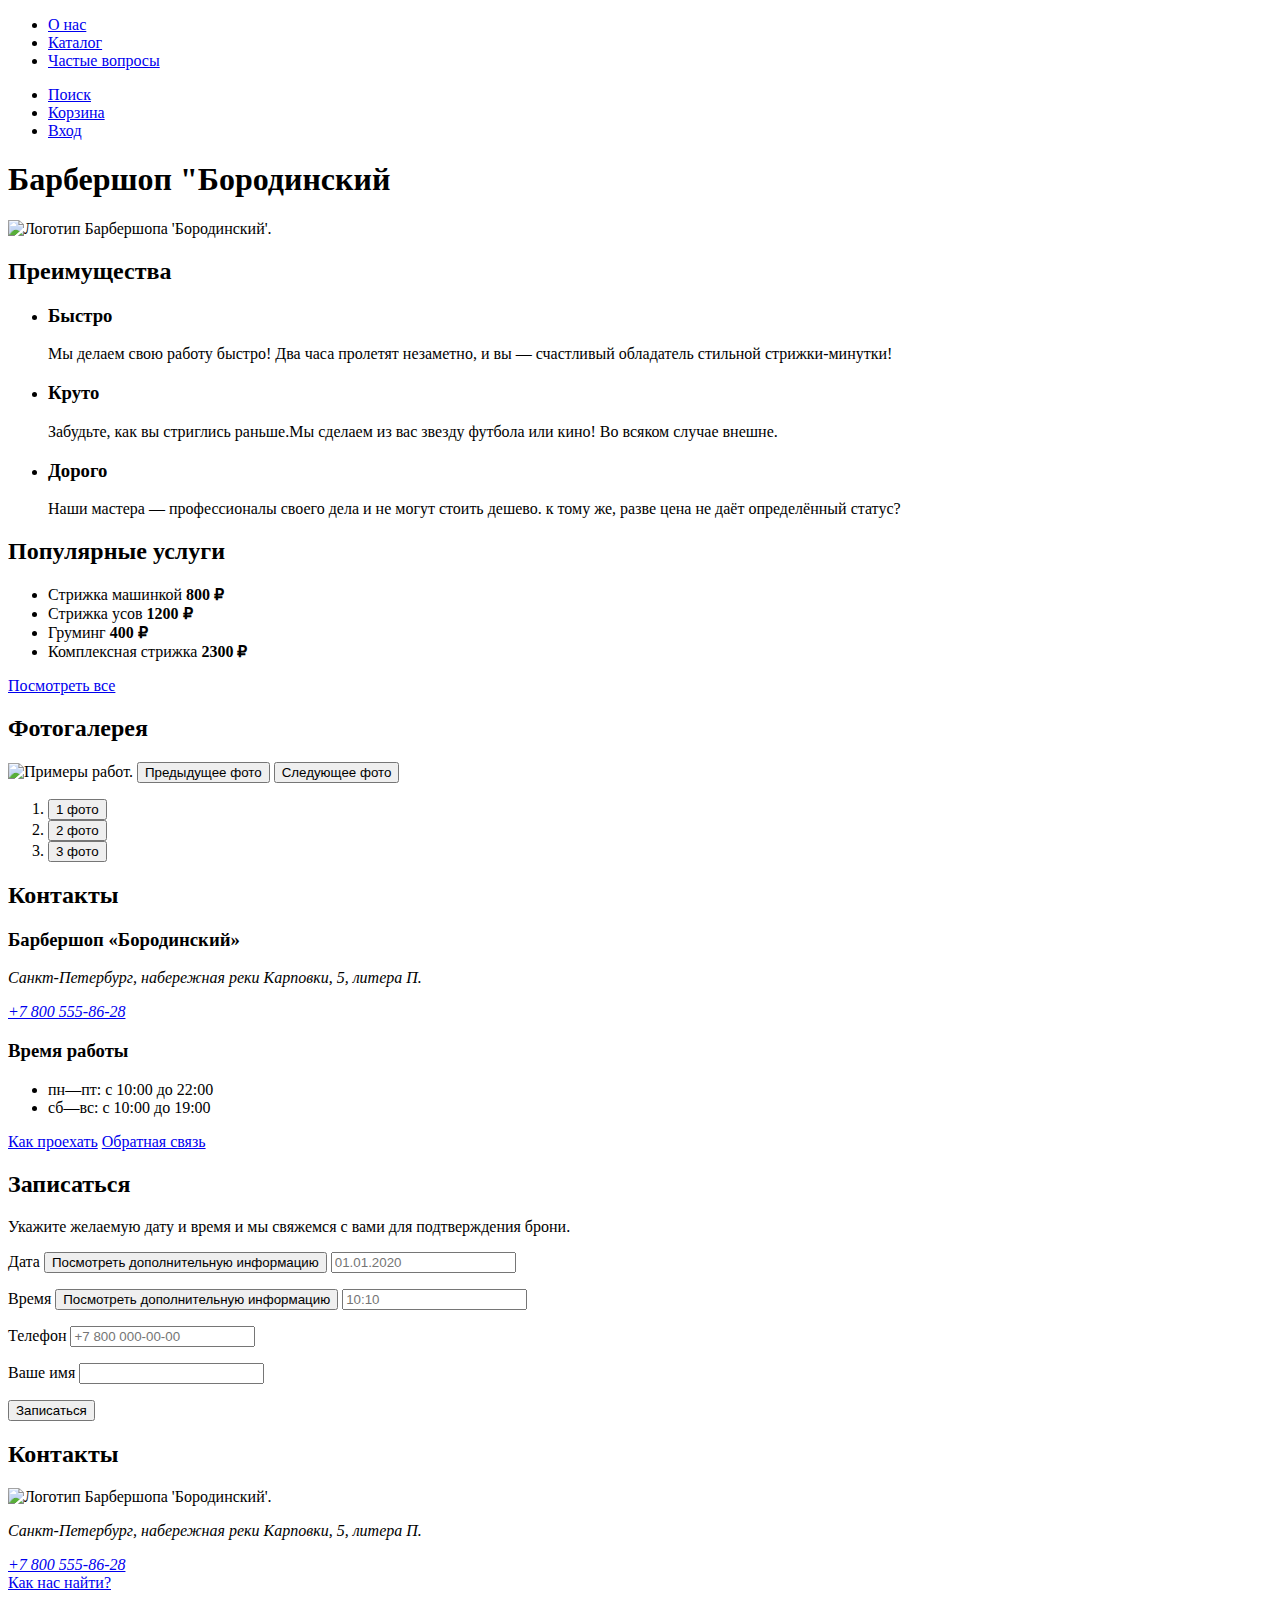
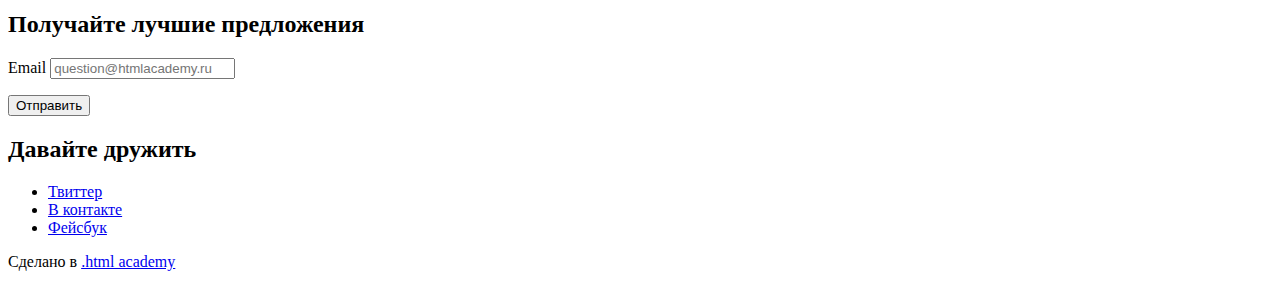
==== index.html @ 0a964098 "Делает разметку главной страницы" ====
<!DOCTYPE html>
<html lang="ru">

<head>
  <meta charset="utf-8">
  <title>Барбершоп "Бородинский</title>
</head>

<body>
  <header class="page-header">
    <nav class="navigation">
      <ul class="navigation__list">
        <li class="navigatioin__item">
          <a class="navigation__link" href="about.html">О нас</a>
        </li>
        <li class="navigatioin__item">
          <a class="navigation__link" href="catalog.html">Каталог</a>
        </li>
        <li class="navigatioin__item">
          <a class="navigation__link" href="faq.html">Частые вопросы</a>
        </li>
      </ul>
      <ul class="navigation__list navigation__list--user">
        <li class="navigatioin__item">
          <a class="navigation__link" href="№">
            <span class="visually-hidden">Поиск</span>
          </a>
        </li>
        <li class="navigatioin__item">
          <a class="navigation__link" href="#">
            <span class="visually-hidden">Корзина</span>
          </a>
        </li>
        <li class="navigatioin__item">
          <a class="navigation__link" href="#">Вход</a>
        </li>
      </ul>
    </nav>
  </header>
  <main class="main-index">
    <h1 class="visually-hidden">Барбершоп "Бородинский</h1>
    <img class="logo" src="" alt="Логотип Барбершопа 'Бородинский'.">
    <section class="advantages">
      <h2 class="visually-hidden">Преимущества</h2>
      <ul class="advantages__list">
        <li class="advantages__item">
          <h3 class="advantages__title">Быстро</h3>
          <p class="advantages__description">
            Мы делаем свою работу быстро! Два часа пролетят незаметно, и вы — счастливый обладатель стильной
            стрижки-минутки!
          </p>
        </li>
        <li class="advantages__item">
          <h3 class="advantages__title">Круто</h3>
          <p class="advantages__description">
            Забудьте, как вы стриглись раньше.Мы сделаем из вас звезду футбола или кино! Во всяком случае внешне.
          </p>
        </li>
        <li class="advantages__item">
          <h3 class="advantages__title">Дорого</h3>
          <p class="advantages__description">
            Наши мастера — профессионалы своего дела и не могут стоить дешево. к тому же, разве цена не даёт
            определённый статус?
          </p>
        </li>
      </ul>
    </section>
    <section class="services">
      <h2 class="services__title">Популярные услуги</h2>
      <ul class="services__list">
        <li class="services__item">
          <span class="services__name">Стрижка машинкой</span>
          <b class="services__price">800 &#8381;</b>
        </li>
        <li class="services__item">
          <span class="services__name">Стрижка усов</span>
          <b class="services__price">1200 &#8381;</b>
        </li>
        <li class="services__item">
          <span class="services__name">Груминг</span>
          <b class="services__price">400 &#8381;</b>
        </li>
        <li class="services__item">
          <span class="services__name">Комплексная стрижка</span>
          <b class="services__price">2300 &#8381;</b>
        </li>
      </ul>
      <a class="button button--all" href="#">Посмотреть все</a>
    </section>
    <section class="gallery">
      <h2 class="gallery__title">Фотогалерея</h2>
      <img class="slider__image" src="" alt="Примеры работ.">
      <button class="slider__button slider__button-prev" type="button">
        <span class="visually-hidden">Предыдущее фото</span>
      </button>
      <button class="slider__button slider__button-next" type="button">
        <span class="visually-hidden">Следующее фото</span>
      </button>
      <ol class="slider__pagination">
        <li class="slider__pagination-item">
          <button class="slider__pagination-button slider__pagination-button--current" type="button">
            <span class="visually-hidden">1 фото</span>
          </button>
        </li>
        <li class="slider__pagination-item">
          <button class="slider__pagination-button" type="button">
            <span class="visually-hidden">2 фото</span>
          </button>
        </li>
        <li class="slider__pagination-item">
          <button class="slider__pagination-button" type="button">
            <span class="visually-hidden">3 фото</span>
          </button>
        </li>
      </ol>
    </section>
    <section class="contacts">
      <h2 class="contacts__title">Контакты</h2>
      <h3 class="contacts__subtitle">Барбершоп «Бородинский»</h3>
      <address class="contacts__address">
        <p class="contacts__address-text">Санкт-Петербург, набережная реки Карповки, 5, литера П.</p>
        <a class="contacts__phone" href="tel:88005558628">+7 800 555-86-28</a>
      </address>
      <h3 class="contacts__subtitle">Время работы</h3>
      <ul class="contacts__shedule">
        <li class="contacts__shedule-item">пн—пт: с 10:00 до 22:00</li>
        <li class="contacts__shedule-item">сб—вс: с 10:00 до 19:00</li>
      </ul>
      <a class="button"
        href="https://www.google.com/maps/place/%D0%BD%D0%B0%D0%B1.+P%D0%B5%D0%BA%D0%B8+%D0%9A%D0%B0%D1%80%D0%BF%D0%BE%D0%B2%D0%BA%D0%B8,+5+%D0%BA%D0%BE%D1%80%D0%BF%D1%83%D1%81+%D0%9F,+%D0%A1%D0%B0%D0%BD%D0%BA%D1%82-%D0%9F%D0%B5%D1%82%D0%B5%D1%80%D0%B1%D1%83%D1%80%D0%B3,+197022/@59.9683447,30.3151923,17z/data=!3m1!4b1!4m5!3m4!1s0x4696315bc4e8ce61:0x74d4f0cbfe1fd995!8m2!3d59.968342!4d30.317381">Как
        проехать</a>
      <a class="button button--feedback" href="#">Обратная связь</a>
    </section>
    <section class="appointment">
      <h2 class="appointment__title">Записаться</h2>
      <p class="appointment__text">
        Укажите желаемую дату и время и мы свяжемся с вами для подтверждения брони.
      </p>
      <form class="appointment__form" action="https://echo.htmlacademy.ru" method="post">
        <p class="appointment__form-field">
          <span class="appointment__form-label">
            <label class="appointment__form-label-text" for="appointment-date">Дата</label>
            <button class="appointment__form-label-icon info" type="button">
              <span class="visually-hidden">Посмотреть дополнительную информацию</span>
            </button>
          </span>
          <input class="field" id="appointment-date" name="appointment-date" type="text" placeholder="01.01.2020">
        </p>
        <p class="appointment__form-field">
          <span class="appointment__form-label">
            <label class="appointment__form-label-text" for="appointment-time">Время</label>
            <button class="appointment__form-label-icon info" type="button">
              <span class="visually-hidden">Посмотреть дополнительную информацию</span>
            </button>
          </span>
          <input class="field" id="appointment-time" name="appointment-time" type="text" placeholder="10:10">
        </p>
        <p class="appointment__form-field">
          <span class="appointment__form-label">
            <label class="appointment__form-label-text" for="appointment-phone">Телефон</label>
          </span>
          <input class="field" id="appointment-phone" name="appointment-phone" type="tel"
            placeholder="+7 800 000-00-00">
        </p>
        <p class="appointment__form-field">
          <span class="appointment__form-label">
            <label class="appointment__form-label-text" for="appointment-name">Ваше имя</label>
          </span>
          <input class="field" id="appointment-name" name="appointment-name" type="text">
        </p>
        <button class="button" type="submit">Записаться</button>
      </form>
    </section>
  </main>
  <footer class="page-footer">
    <section class="footer-contacts">
      <h2 class="visually-hidden">Контакты</h2>
      <img class="footer-contacts__logo" src="" alt="Логотип Барбершопа 'Бородинский'.">
      <address class="contacts__address">
        <p class="contacts__address-text">Санкт-Петербург, набережная реки Карповки, 5, литера П.</p>
        <a class="contacts__phone" href="tel:88005558628">+7 800 555-86-28</a>
      </address>
      <a class="footer-contacts__link"
        href="https://www.google.com/maps/place/%D0%BD%D0%B0%D0%B1.+P%D0%B5%D0%BA%D0%B8+%D0%9A%D0%B0%D1%80%D0%BF%D0%BE%D0%B2%D0%BA%D0%B8,+5+%D0%BA%D0%BE%D1%80%D0%BF%D1%83%D1%81+%D0%9F,+%D0%A1%D0%B0%D0%BD%D0%BA%D1%82-%D0%9F%D0%B5%D1%82%D0%B5%D1%80%D0%B1%D1%83%D1%80%D0%B3,+197022/@59.9683447,30.3151923,17z/data=!3m1!4b1!4m5!3m4!1s0x4696315bc4e8ce61:0x74d4f0cbfe1fd995!8m2!3d59.968342!4d30.317381">Как
        нас найти?</a>
    </section>
    <section class="newsletter-form">
      <h2 class="newsletter-form__title">Получайте лучшие предложения</h2>
      <form class="newsletter-form__block" action="https://echo.htmlacademy.ru" method="post">
        <p class="newsletter-form__email">
          <label class="visually-hidden" for="newsletter-email">Email</label>
          <input class="field" id="newsletter-email" name="newsletter-email" type="email"
            placeholder="question@htmlacademy.ru" required>
        </p>
        <button class="button newsletter-form__button">
          <span class="visually-hidden">Отправить</span>
        </button>
      </form>
    </section>
    <section class="footer-social">
      <h2 class="footer-social__title">Давайте дружить</h2>
      <ul class="footer-social__list">
        <li class="footer-social__item">
          <a class="button" href="https://twitter.com/htmlacademy_ru">
            <span class="visually-hidden">Твиттер</span>
          </a>
        </li>
        <li class="footer-social__item">
          <a class="button" href="https://vk.com/htmlacademy">
            <span class="visually-hidden">В контакте</span>
          </a>
        </li>
        <li class="footer-social__item">
          <a class="button" href="https://www.facebook.com/htmlacademy">
            <span class="visually-hidden">Фейсбук</span>
          </a>
        </li>
      </ul>
      <p class="about-text">Сделано в <a class="html-academy-link" href="https://htmlacademy.ru/">.html academy</a></p>
    </section>
  </footer>
</body>

</html>
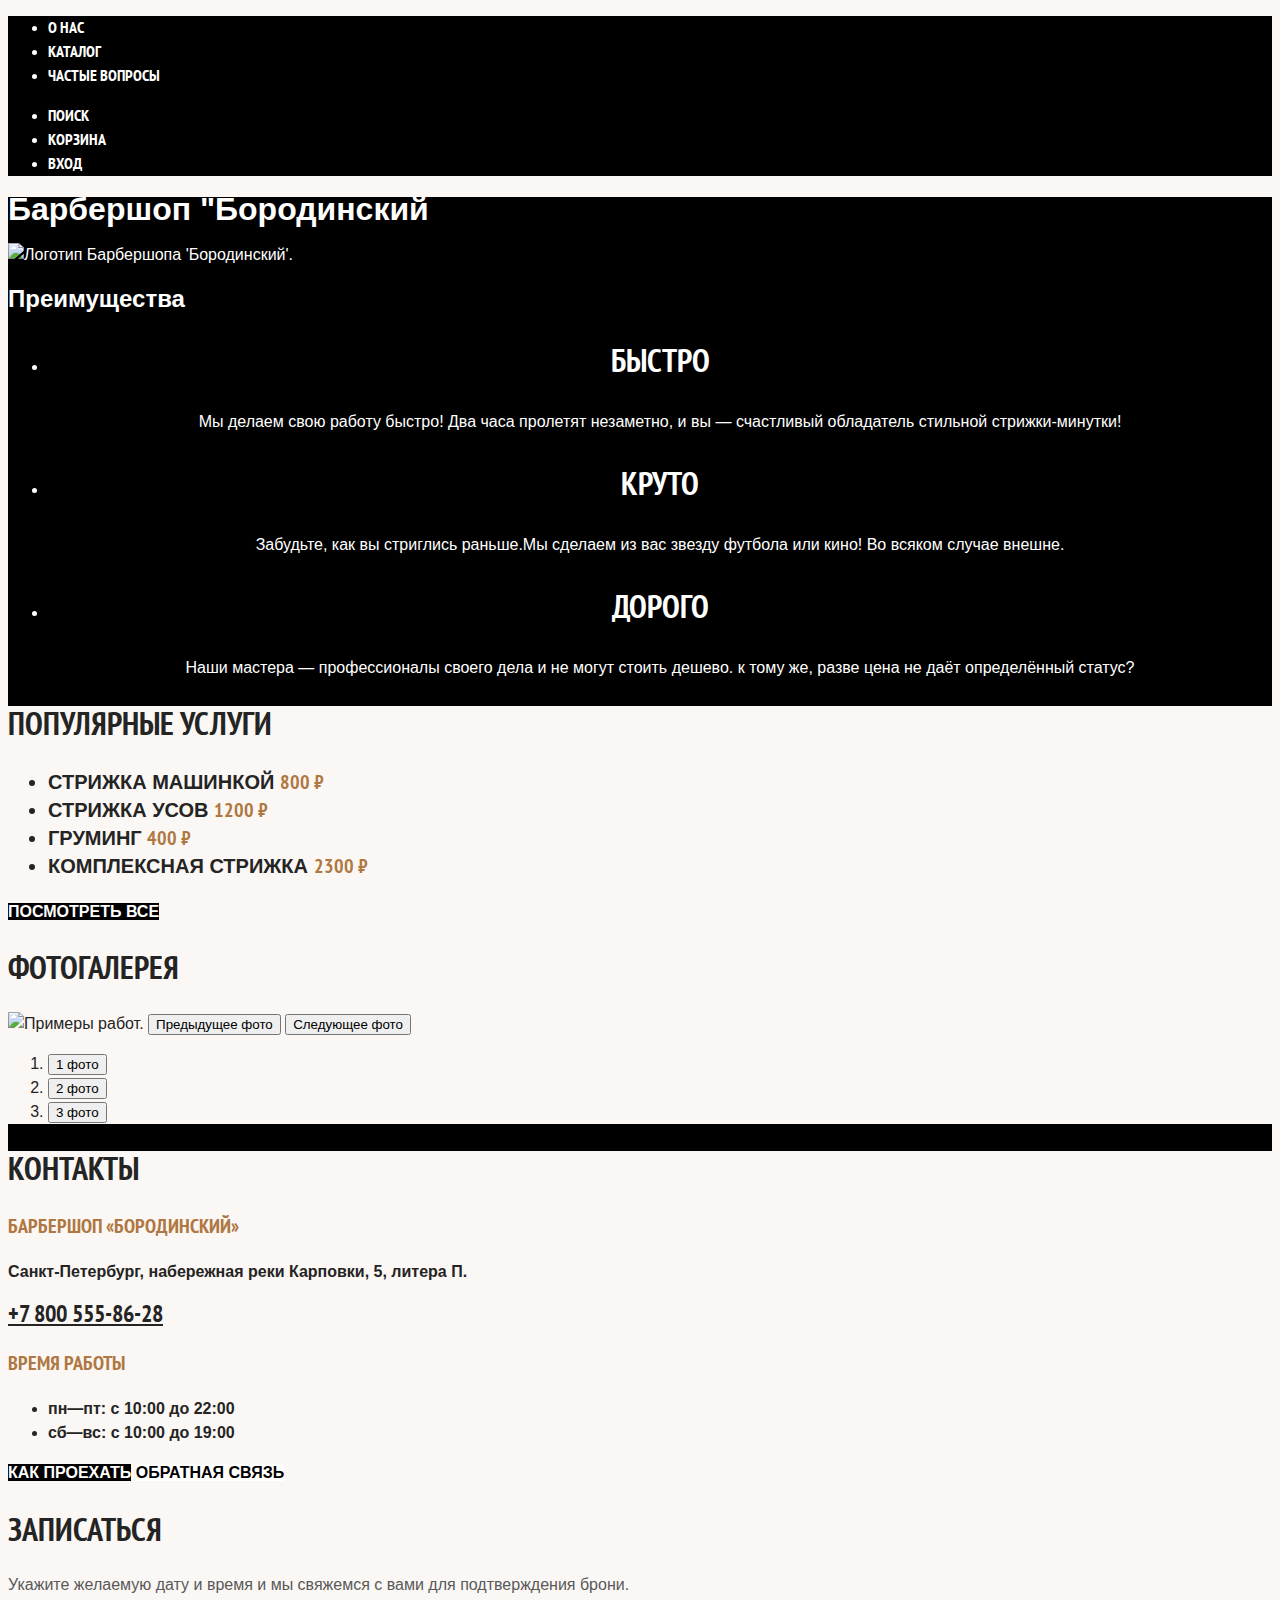
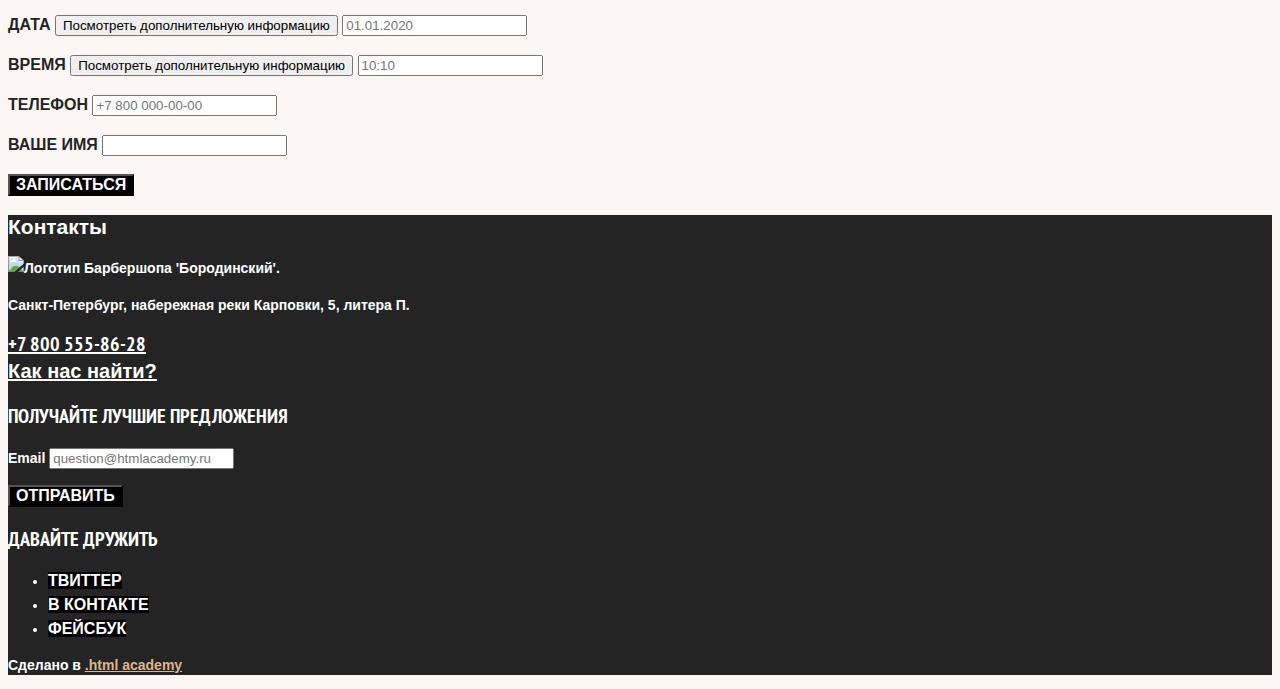
==== commit 208378c4: "Базовая стилизация страниц" ====
--- a/index.html
+++ b/index.html
@@ -2,8 +2,14 @@
 <html lang="ru">
 
 <head>
-  <meta charset="utf-8">
+  <meta charset="UTF-8">
+  <meta http-equiv="X-UA-Compatible" content="IE=edge">
+  <meta name="viewport" content="width=device-width, initial-scale=1.0">
   <title>Барбершоп "Бородинский</title>
+  <link rel="preconnect" href="https://fonts.googleapis.com">
+  <link rel="preconnect" href="https://fonts.gstatic.com" crossorigin>
+  <link href="https://fonts.googleapis.com/css2?family=PT+Sans+Narrow:wght@700&display=swap" rel="stylesheet">
+  <link rel="stylesheet" href="style/style.css">
 </head>
 
 <body>
@@ -38,8 +44,11 @@
     </nav>
   </header>
   <main class="main-index">
+    <!-- Главный заголовок -->
     <h1 class="visually-hidden">Барбершоп "Бородинский</h1>
-    <img class="logo" src="" alt="Логотип Барбершопа 'Бородинский'.">
+    <!-- Лого -->
+    <img class="logo" src="images/logo-full.svg" width="367" height="152" alt="Логотип Барбершопа 'Бородинский'.">
+    <!-- Преимущества -->
     <section class="advantages">
       <h2 class="visually-hidden">Преимущества</h2>
       <ul class="advantages__list">
@@ -65,120 +74,125 @@
         </li>
       </ul>
     </section>
-    <section class="services">
-      <h2 class="services__title">Популярные услуги</h2>
-      <ul class="services__list">
-        <li class="services__item">
-          <span class="services__name">Стрижка машинкой</span>
-          <b class="services__price">800 &#8381;</b>
-        </li>
-        <li class="services__item">
-          <span class="services__name">Стрижка усов</span>
-          <b class="services__price">1200 &#8381;</b>
-        </li>
-        <li class="services__item">
-          <span class="services__name">Груминг</span>
-          <b class="services__price">400 &#8381;</b>
-        </li>
-        <li class="services__item">
-          <span class="services__name">Комплексная стрижка</span>
-          <b class="services__price">2300 &#8381;</b>
-        </li>
-      </ul>
-      <a class="button button--all" href="#">Посмотреть все</a>
-    </section>
-    <section class="gallery">
-      <h2 class="gallery__title">Фотогалерея</h2>
-      <img class="slider__image" src="" alt="Примеры работ.">
-      <button class="slider__button slider__button-prev" type="button">
-        <span class="visually-hidden">Предыдущее фото</span>
-      </button>
-      <button class="slider__button slider__button-next" type="button">
-        <span class="visually-hidden">Следующее фото</span>
-      </button>
-      <ol class="slider__pagination">
-        <li class="slider__pagination-item">
-          <button class="slider__pagination-button slider__pagination-button--current" type="button">
-            <span class="visually-hidden">1 фото</span>
-          </button>
-        </li>
-        <li class="slider__pagination-item">
-          <button class="slider__pagination-button" type="button">
-            <span class="visually-hidden">2 фото</span>
-          </button>
-        </li>
-        <li class="slider__pagination-item">
-          <button class="slider__pagination-button" type="button">
-            <span class="visually-hidden">3 фото</span>
-          </button>
-        </li>
-      </ol>
-    </section>
-    <section class="contacts">
-      <h2 class="contacts__title">Контакты</h2>
-      <h3 class="contacts__subtitle">Барбершоп «Бородинский»</h3>
-      <address class="contacts__address">
-        <p class="contacts__address-text">Санкт-Петербург, набережная реки Карповки, 5, литера П.</p>
-        <a class="contacts__phone" href="tel:88005558628">+7 800 555-86-28</a>
-      </address>
-      <h3 class="contacts__subtitle">Время работы</h3>
-      <ul class="contacts__shedule">
-        <li class="contacts__shedule-item">пн—пт: с 10:00 до 22:00</li>
-        <li class="contacts__shedule-item">сб—вс: с 10:00 до 19:00</li>
-      </ul>
-      <a class="button"
-        href="https://www.google.com/maps/place/%D0%BD%D0%B0%D0%B1.+P%D0%B5%D0%BA%D0%B8+%D0%9A%D0%B0%D1%80%D0%BF%D0%BE%D0%B2%D0%BA%D0%B8,+5+%D0%BA%D0%BE%D1%80%D0%BF%D1%83%D1%81+%D0%9F,+%D0%A1%D0%B0%D0%BD%D0%BA%D1%82-%D0%9F%D0%B5%D1%82%D0%B5%D1%80%D0%B1%D1%83%D1%80%D0%B3,+197022/@59.9683447,30.3151923,17z/data=!3m1!4b1!4m5!3m4!1s0x4696315bc4e8ce61:0x74d4f0cbfe1fd995!8m2!3d59.968342!4d30.317381">Как
-        проехать</a>
-      <a class="button button--feedback" href="#">Обратная связь</a>
-    </section>
-    <section class="appointment">
-      <h2 class="appointment__title">Записаться</h2>
-      <p class="appointment__text">
-        Укажите желаемую дату и время и мы свяжемся с вами для подтверждения брони.
-      </p>
-      <form class="appointment__form" action="https://echo.htmlacademy.ru" method="post">
-        <p class="appointment__form-field">
-          <span class="appointment__form-label">
-            <label class="appointment__form-label-text" for="appointment-date">Дата</label>
-            <button class="appointment__form-label-icon info" type="button">
-              <span class="visually-hidden">Посмотреть дополнительную информацию</span>
+    <div class="index-columns">
+      <section class="services">
+        <h2 class="services__title">Популярные услуги</h2>
+        <ul class="services__list">
+          <li class="services__item">
+            <span class="services__name">Стрижка машинкой</span>
+            <b class="services__price">800 ₽</b>
+          </li>
+          <li class="services__item">
+            <span class="services__name">Стрижка усов</span>
+            <b class="services__price">1200 ₽</b>
+          </li>
+          <li class="services__item">
+            <span class="services__name">Груминг</span>
+            <b class="services__price">400 ₽</b>
+          </li>
+          <li class="services__item">
+            <span class="services__name">Комплексная стрижка</span>
+            <b class="services__price">2300 ₽</b>
+          </li>
+        </ul>
+        <a class="button button--all" href="#">Посмотреть все</a>
+      </section>
+      <section class="gallery">
+        <h2 class="gallery__title">Фотогалерея</h2>
+        <img class="slider__image" src="images/gallery-1.jpg" width="390" height="250" alt="Примеры работ.">
+        <button class="slider__button slider__button-prev" type="button">
+          <span class="visually-hidden">Предыдущее фото</span>
+        </button>
+        <button class="slider__button slider__button-next" type="button">
+          <span class="visually-hidden">Следующее фото</span>
+        </button>
+        <ol class="slider__pagination">
+          <li class="slider__pagination-item">
+            <button class="slider__pagination-button slider__pagination-button--current" type="button">
+              <span class="visually-hidden">1 фото</span>
             </button>
-          </span>
-          <input class="field" id="appointment-date" name="appointment-date" type="text" placeholder="01.01.2020">
+          </li>
+          <li class="slider__pagination-item">
+            <button class="slider__pagination-button" type="button">
+              <span class="visually-hidden">2 фото</span>
+            </button>
+          </li>
+          <li class="slider__pagination-item">
+            <button class="slider__pagination-button" type="button">
+              <span class="visually-hidden">3 фото</span>
+            </button>
+          </li>
+        </ol>
+      </section>
+    </div>
+    <div class="index-columns">
+      <section class="contacts">
+        <h2 class="contacts__title">Контакты</h2>
+        <h3 class="contacts__subtitle">Барбершоп «Бородинский»</h3>
+        <address class="contacts__address">
+          <p class="contacts__address-text">Санкт-Петербург, набережная реки Карповки, 5, литера П.</p>
+          <a class="contacts__phone" href="tel:88005558628">+7 800 555-86-28</a>
+        </address>
+        <h3 class="contacts__subtitle">Время работы</h3>
+        <ul class="contacts__shedule">
+          <li class="contacts__shedule-item">пн—пт: с 10:00 до 22:00</li>
+          <li class="contacts__shedule-item">сб—вс: с 10:00 до 19:00</li>
+        </ul>
+        <a class="button"
+          href="https://www.google.com/maps/place/%D0%BD%D0%B0%D0%B1.+P%D0%B5%D0%BA%D0%B8+%D0%9A%D0%B0%D1%80%D0%BF%D0%BE%D0%B2%D0%BA%D0%B8,+5+%D0%BA%D0%BE%D1%80%D0%BF%D1%83%D1%81+%D0%9F,+%D0%A1%D0%B0%D0%BD%D0%BA%D1%82-%D0%9F%D0%B5%D1%82%D0%B5%D1%80%D0%B1%D1%83%D1%80%D0%B3,+197022/@59.9683447,30.3151923,17z/data=!3m1!4b1!4m5!3m4!1s0x4696315bc4e8ce61:0x74d4f0cbfe1fd995!8m2!3d59.968342!4d30.317381">Как
+          проехать</a>
+        <a class="button button--feedback" href="#">Обратная связь</a>
+      </section>
+      <section class="appointment">
+        <h2 class="appointment__title">Записаться</h2>
+        <p class="appointment__text">
+          Укажите желаемую дату и время и мы свяжемся с вами для подтверждения брони.
         </p>
-        <p class="appointment__form-field">
-          <span class="appointment__form-label">
-            <label class="appointment__form-label-text" for="appointment-time">Время</label>
-            <button class="appointment__form-label-icon info" type="button">
-              <span class="visually-hidden">Посмотреть дополнительную информацию</span>
-            </button>
-          </span>
-          <input class="field" id="appointment-time" name="appointment-time" type="text" placeholder="10:10">
-        </p>
-        <p class="appointment__form-field">
-          <span class="appointment__form-label">
-            <label class="appointment__form-label-text" for="appointment-phone">Телефон</label>
-          </span>
-          <input class="field" id="appointment-phone" name="appointment-phone" type="tel"
-            placeholder="+7 800 000-00-00">
-        </p>
-        <p class="appointment__form-field">
-          <span class="appointment__form-label">
-            <label class="appointment__form-label-text" for="appointment-name">Ваше имя</label>
-          </span>
-          <input class="field" id="appointment-name" name="appointment-name" type="text">
-        </p>
-        <button class="button" type="submit">Записаться</button>
-      </form>
-    </section>
+        <form class="appointment__form" action="https://echo.htmlacademy.ru" method="post">
+          <p class="appointment__form-field">
+            <span class="appointment__form-label">
+              <label class="appointment__form-label-text" for="appointment-date">Дата</label>
+              <button class="appointment__form-label-icon info" type="button">
+                <span class="visually-hidden">Посмотреть дополнительную информацию</span>
+              </button>
+            </span>
+            <input class="field" id="appointment-date" name="appointment-date" type="text" placeholder="01.01.2020">
+          </p>
+          <p class="appointment__form-field">
+            <span class="appointment__form-label">
+              <label class="appointment__form-label-text" for="appointment-time">Время</label>
+              <button class="appointment__form-label-icon info" type="button">
+                <span class="visually-hidden">Посмотреть дополнительную информацию</span>
+              </button>
+            </span>
+            <input class="field" id="appointment-time" name="appointment-time" type="text" placeholder="10:10">
+          </p>
+          <p class="appointment__form-field">
+            <span class="appointment__form-label">
+              <label class="appointment__form-label-text" for="appointment-phone">Телефон</label>
+            </span>
+            <input class="field" id="appointment-phone" name="appointment-phone" type="tel"
+              placeholder="+7 800 000-00-00">
+          </p>
+          <p class="appointment__form-field">
+            <span class="appointment__form-label">
+              <label class="appointment__form-label-text" for="appointment-name">Ваше имя</label>
+            </span>
+            <input class="field" id="appointment-name" name="appointment-name" type="text">
+          </p>
+          <button class="button" type="submit">Записаться</button>
+        </form>
+      </section>
+    </div>
   </main>
   <footer class="page-footer">
     <section class="footer-contacts">
       <h2 class="visually-hidden">Контакты</h2>
-      <img class="footer-contacts__logo" src="" alt="Логотип Барбершопа 'Бородинский'.">
+      <img class="footer-contacts__logo" src="images/logo-short-footer.svg" width="187" height="24"
+        alt="Логотип Барбершопа 'Бородинский'.">
       <address class="contacts__address">
-        <p class="contacts__address-text">Санкт-Петербург, набережная реки Карповки, 5, литера П.</p>
-        <a class="contacts__phone" href="tel:88005558628">+7 800 555-86-28</a>
+        <p class="footer-contacts__address-text">Санкт-Петербург, набережная реки Карповки, 5, литера П.</p>
+        <a class="footer-contacts__phone" href="tel:88005558628">+7 800 555-86-28</a>
       </address>
       <a class="footer-contacts__link"
         href="https://www.google.com/maps/place/%D0%BD%D0%B0%D0%B1.+P%D0%B5%D0%BA%D0%B8+%D0%9A%D0%B0%D1%80%D0%BF%D0%BE%D0%B2%D0%BA%D0%B8,+5+%D0%BA%D0%BE%D1%80%D0%BF%D1%83%D1%81+%D0%9F,+%D0%A1%D0%B0%D0%BD%D0%BA%D1%82-%D0%9F%D0%B5%D1%82%D0%B5%D1%80%D0%B1%D1%83%D1%80%D0%B3,+197022/@59.9683447,30.3151923,17z/data=!3m1!4b1!4m5!3m4!1s0x4696315bc4e8ce61:0x74d4f0cbfe1fd995!8m2!3d59.968342!4d30.317381">Как
--- a/style/style.css
+++ b/style/style.css
@@ -0,0 +1,312 @@
+/* PT Sans */
+
+@font-face {
+  font-family: "PT Sans";
+  font-style: normal;
+  font-weight: 400;
+  src: url("../fonts/ptsans-400.woff2") format("woff2"),
+    url("../fonts/ptsans-400.woff") format("woff");
+  font-display: swap;
+}
+
+@font-face {
+  font-family: "PT Sans";
+  font-style: normal;
+  font-weight: 700;
+  src: url("../fonts/ptsans-700.woff2") format("woff2"),
+    url("../fonts/ptsans-700.woff") format("woff");
+  font-display: swap;
+}
+
+body {
+  font-family: "PT Sans", sans-serif;
+  font-size: 16px;
+  line-height: 24px;
+  color: #242424;
+  background-color: #fbf7f4;
+  background-image: url("../images/noisy-texture.png");
+}
+
+.button {
+  font-family: inherit;
+  font-size: 16px;
+  line-height: 16px;
+  font-weight: 700;
+  text-align: center;
+  color: #ffffff;
+  background-color: #000000;
+  text-decoration: none;
+  text-transform: uppercase;
+}
+
+.button--feedback {
+  color: #000000;
+  background-color: #ffffff;
+}
+
+.button--light {
+  color: #242424;
+  background-color: #ffffff;
+}
+
+/* Шапка */
+.page-header {
+  color: #ffffff;
+  background-color: #000000;
+}
+
+/* Навигация */
+.navigation__link {
+  font-family: "PT Sans Narrow", sans-serif;
+  font-weight: 700;
+  line-height: 22px;
+  color: inherit;
+  text-align: center;
+  text-transform: uppercase;
+  text-decoration: none;
+}
+
+.main-index {
+  color: #ffffff;
+  background-color: #000000;
+  background-image: url("../images/index-bg.jpg");
+  background-size: 100% auto;
+  background-repeat: no-repeat;
+}
+
+/* Преимущества */
+.advantages__list {
+  text-align: center;
+}
+
+.advantages__title {
+  font-family: "PT Sans Narrow", sans-serif;
+  font-size: 32px;
+  line-height: 35px;
+  text-transform: uppercase;
+}
+
+/* Index-columns */
+.index-columns {
+  color: #242424;
+  background-color: #fbf7f4;
+  background-image: url("../images/noisy-texture.png");
+}
+
+/* Популярные услуги */
+.services {
+  text-transform: uppercase;
+}
+
+.services__title {
+  font-family: "PT Sans Narrow", sans-serif;
+  font-size: 32px;
+  line-height: 35px;
+}
+
+.services__list {
+  font-size: 20px;
+  line-height: 28px;
+  font-weight: 700;
+}
+
+.services__price {
+  font-family: "PT Sans Narrow", sans-serif;
+  color: #af7842;
+}
+
+/* Галлерея */
+.gallery__title {
+  font-family: "PT Sans Narrow", sans-serif;
+  font-size: 32px;
+  line-height: 35px;
+  text-transform: uppercase;
+}
+
+/* Контакты */
+.contacts {
+  font-weight: 700;
+}
+
+.contacts__title {
+  font-family: "PT Sans Narrow", sans-serif;
+  font-size: 32px;
+  line-height: 35px;
+  text-transform: uppercase;
+}
+
+.contacts__subtitle {
+  font-family: "PT Sans Narrow", sans-serif;
+  font-size: 20px;
+  line-height: 28px;
+  color: #af7842;
+  text-transform: uppercase;
+}
+
+.contacts__address {
+  font-style: normal;
+}
+
+.contacts__address-text {
+  font-family: "PT Sans", sans-serif;
+}
+
+.contacts__phone {
+  font-family: "PT Sans Narrow", sans-serif;
+  font-size: 24px;
+  line-height: 28px;
+  color: #242424;
+}
+
+/* Форма записи */
+.appointment__title {
+  font-family: "PT Sans Narrow", sans-serif;
+  font-size: 32px;
+  line-height: 35px;
+  text-transform: uppercase;
+}
+
+.appointment__text {
+  color: #595959;
+}
+
+.appointment__form-label-text {
+  line-height: 22px;
+  font-weight: 700;
+  text-transform: uppercase;
+}
+
+/* Футер */
+.page-footer {
+  font-size: 14px;
+  font-weight: 700;
+  color: #ffffff;
+  background-color: #242424;
+  background-image: url("../images/noisy-texture.png");
+}
+
+.footer-contacts__address-text {
+  line-height: 22px;
+}
+
+.footer-contacts__phone {
+  font-family: "PT Sans Narrow", sans-serif;
+  font-size: 20px;
+  line-height: 28px;
+  color: inherit;
+}
+
+.footer-contacts__link {
+  font-size: 20px;
+  line-height: 26px;
+  color: inherit;
+}
+
+.newsletter-form__title {
+  font-family: "PT Sans Narrow", sans-serif;
+  font-size: 20px;
+  line-height: 28px;
+  text-transform: uppercase;
+}
+
+.footer-social__title {
+  font-family: "PT Sans Narrow", sans-serif;
+  font-size: 20px;
+  line-height: 28px;
+  text-transform: uppercase;
+}
+
+.about-text {
+  line-height: 20px;
+}
+
+.html-academy-link {
+  color: #dbb590;
+}
+
+/* Внутренние страницы */
+.inner-header__title {
+  font-family: "PT Sans Narrow", sans-serif;
+  font-size: 32px;
+  line-height: 35px;
+  text-transform: uppercase;
+}
+
+/* Каталог */
+/* Хлебные крошки */
+.breadcrumbs__link {
+  line-height: 22px;
+  color: inherit;
+}
+
+.breadcrumbs__link--current {
+  color: #595959;
+}
+
+/* Каталог-фильтр */
+.catalog-filter__title {
+  font-family: "PT Sans Narrow", sans-serif;
+  font-weight: 700;
+  font-size: 20px;
+  line-height: 28px;
+  color: #000000;
+  text-transform: uppercase;
+}
+
+.control__label {
+  font-weight: 700;
+  line-height: 22px;
+}
+
+/* Sorting */
+.sorting-container {
+  color: #242424;
+  background-color: #ffffff;
+}
+
+/* Карточки товара */
+.product-list__item {
+  background-color: #ffffff;
+}
+
+.product-list__link {
+  text-decoration: none;
+}
+
+.product-list__title {
+  font-weight: 700;
+  color: #000000;
+}
+
+.product-list__price {
+  font-family: "PT Sans Narrow", sans-serif;
+  font-weight: 700;
+  font-size: 24px;
+  line-height: 29px;
+  text-transform: uppercase;
+  color: #814b18;
+}
+
+/* Пагинация */
+.pagination {
+  background-color: #ffffff;
+}
+
+.pagination__link {
+  font-weight: 700;
+  line-height: 16px;
+  text-align: center;
+  color: #ffffff;
+  background-color: #000000;
+  text-decoration: none;
+}
+
+.pagination__link--current {
+  color: #242424;
+  background-color: #ffffff;
+}
+
+.pagination__link--disabled {
+  color: #ffffff;
+  background-color: #595959;
+}
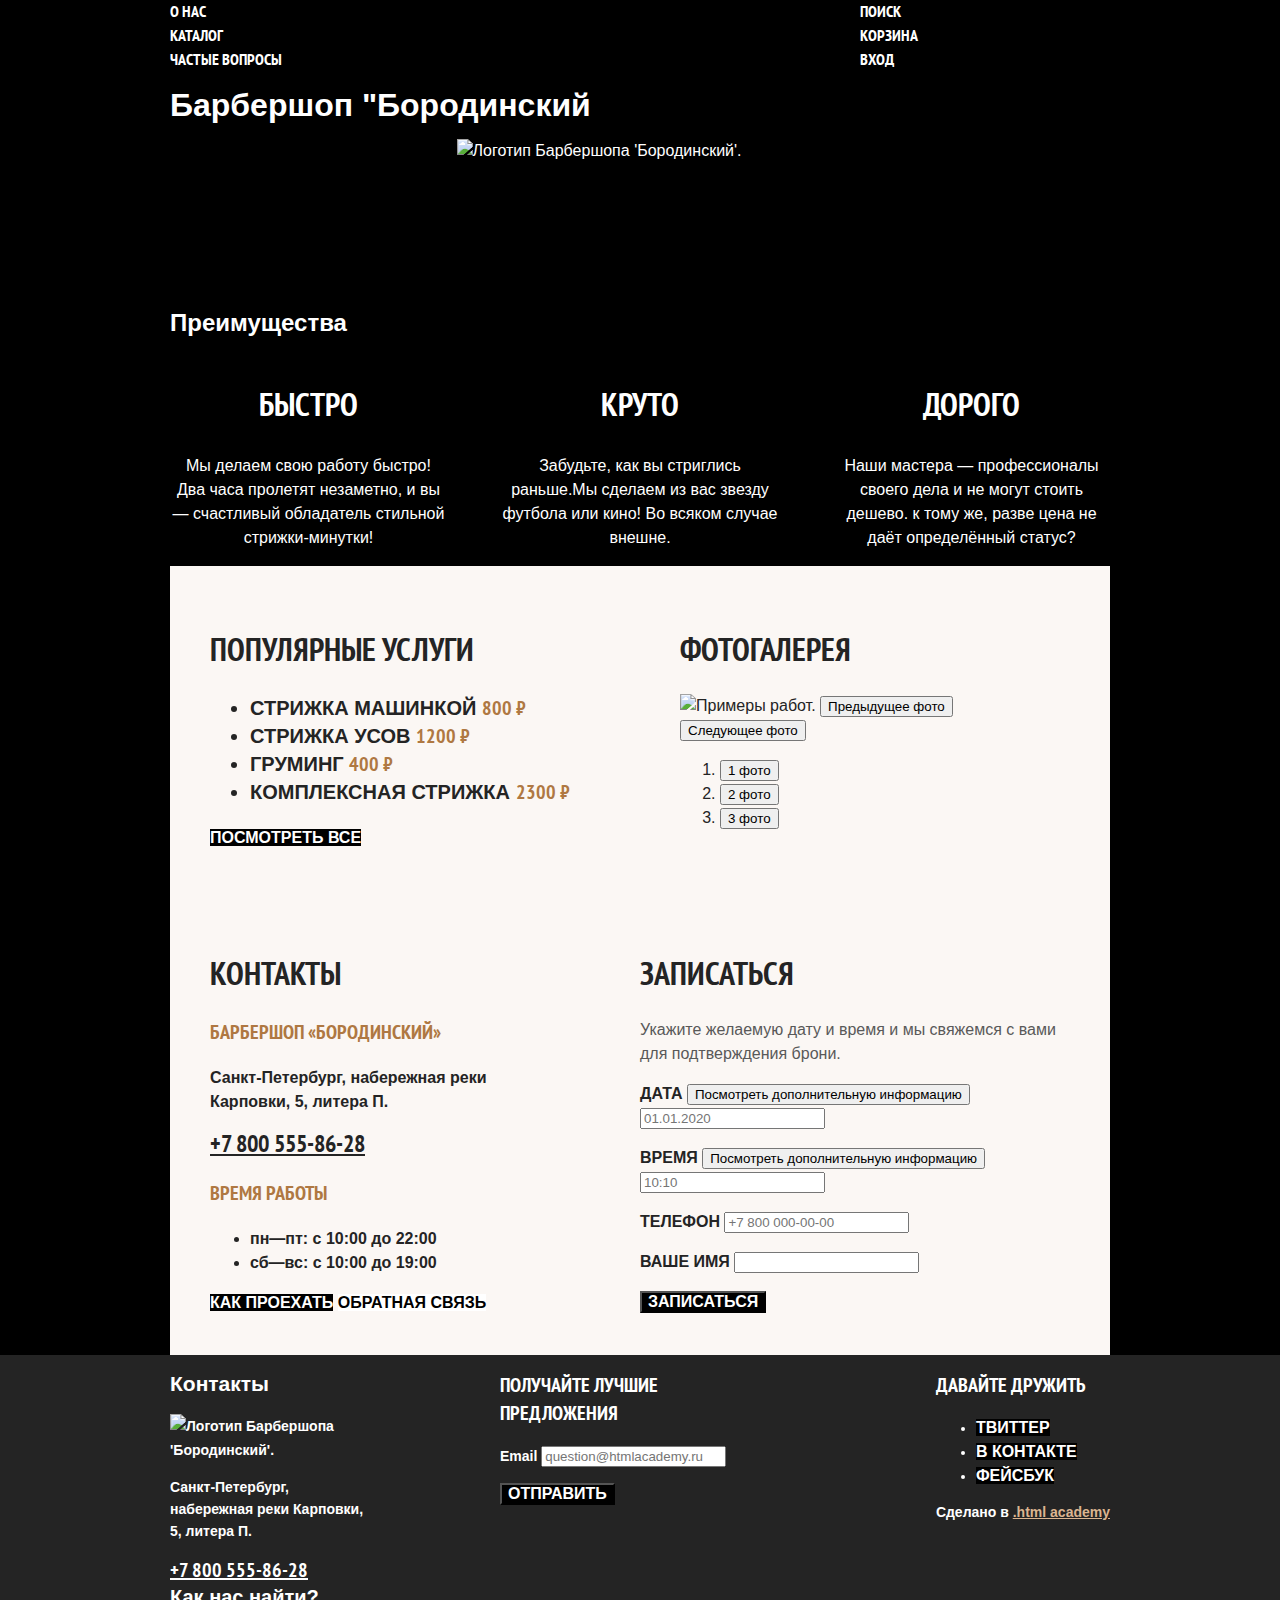
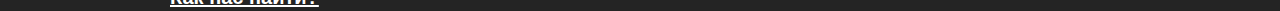
==== commit afee9715: "Делает разметку крупных сеточных блоков" ====
--- a/index.html
+++ b/index.html
@@ -43,195 +43,197 @@
       </ul>
     </nav>
   </header>
-  <main class="main-index">
-    <!-- Главный заголовок -->
-    <h1 class="visually-hidden">Барбершоп "Бородинский</h1>
-    <!-- Лого -->
-    <img class="logo" src="images/logo-full.svg" width="367" height="152" alt="Логотип Барбершопа 'Бородинский'.">
-    <!-- Преимущества -->
-    <section class="advantages">
-      <h2 class="visually-hidden">Преимущества</h2>
-      <ul class="advantages__list">
-        <li class="advantages__item">
-          <h3 class="advantages__title">Быстро</h3>
-          <p class="advantages__description">
-            Мы делаем свою работу быстро! Два часа пролетят незаметно, и вы — счастливый обладатель стильной
-            стрижки-минутки!
+  <main class="main-container main--index">
+    <div class="page-container">
+      <h1 class="visually-hidden">Барбершоп "Бородинский</h1>
+      <img class="logo" src="images/logo-full.svg" width="367" height="152" alt="Логотип Барбершопа 'Бородинский'.">
+      <section class="advantages">
+        <h2 class="visually-hidden">Преимущества</h2>
+        <ul class="advantages__list">
+          <li class="advantages__item">
+            <h3 class="advantages__title">Быстро</h3>
+            <p class="advantages__description">
+              Мы делаем свою работу быстро! Два часа пролетят незаметно, и вы — счастливый обладатель стильной
+              стрижки-минутки!
+            </p>
+          </li>
+          <li class="advantages__item">
+            <h3 class="advantages__title">Круто</h3>
+            <p class="advantages__description">
+              Забудьте, как вы стриглись раньше.Мы сделаем из вас звезду футбола или кино! Во всяком случае внешне.
+            </p>
+          </li>
+          <li class="advantages__item">
+            <h3 class="advantages__title">Дорого</h3>
+            <p class="advantages__description">
+              Наши мастера — профессионалы своего дела и не могут стоить дешево. к тому же, разве цена не даёт
+              определённый статус?
+            </p>
+          </li>
+        </ul>
+      </section>
+      <div class="index-columns">
+        <section class="services">
+          <h2 class="services__title">Популярные услуги</h2>
+          <ul class="services__list">
+            <li class="services__item">
+              <span class="services__name">Стрижка машинкой</span>
+              <b class="services__price">800 ₽</b>
+            </li>
+            <li class="services__item">
+              <span class="services__name">Стрижка усов</span>
+              <b class="services__price">1200 ₽</b>
+            </li>
+            <li class="services__item">
+              <span class="services__name">Груминг</span>
+              <b class="services__price">400 ₽</b>
+            </li>
+            <li class="services__item">
+              <span class="services__name">Комплексная стрижка</span>
+              <b class="services__price">2300 ₽</b>
+            </li>
+          </ul>
+          <a class="button button--all" href="#">Посмотреть все</a>
+        </section>
+        <section class="gallery">
+          <h2 class="gallery__title">Фотогалерея</h2>
+          <img class="slider__image" src="images/gallery-1.jpg" width="390" height="250" alt="Примеры работ.">
+          <button class="slider__button slider__button-prev" type="button">
+            <span class="visually-hidden">Предыдущее фото</span>
+          </button>
+          <button class="slider__button slider__button-next" type="button">
+            <span class="visually-hidden">Следующее фото</span>
+          </button>
+          <ol class="slider__pagination">
+            <li class="slider__pagination-item">
+              <button class="slider__pagination-button slider__pagination-button--current" type="button">
+                <span class="visually-hidden">1 фото</span>
+              </button>
+            </li>
+            <li class="slider__pagination-item">
+              <button class="slider__pagination-button" type="button">
+                <span class="visually-hidden">2 фото</span>
+              </button>
+            </li>
+            <li class="slider__pagination-item">
+              <button class="slider__pagination-button" type="button">
+                <span class="visually-hidden">3 фото</span>
+              </button>
+            </li>
+          </ol>
+        </section>
+      </div>
+      <div class="index-columns">
+        <section class="contacts">
+          <h2 class="contacts__title">Контакты</h2>
+          <h3 class="contacts__subtitle">Барбершоп «Бородинский»</h3>
+          <address class="contacts__address">
+            <p class="contacts__address-text">Санкт-Петербург, набережная реки Карповки, 5, литера П.</p>
+            <a class="contacts__phone" href="tel:88005558628">+7 800 555-86-28</a>
+          </address>
+          <h3 class="contacts__subtitle">Время работы</h3>
+          <ul class="contacts__shedule">
+            <li class="contacts__shedule-item">пн—пт: с 10:00 до 22:00</li>
+            <li class="contacts__shedule-item">сб—вс: с 10:00 до 19:00</li>
+          </ul>
+          <a class="button"
+            href="https://www.google.com/maps/place/%D0%BD%D0%B0%D0%B1.+P%D0%B5%D0%BA%D0%B8+%D0%9A%D0%B0%D1%80%D0%BF%D0%BE%D0%B2%D0%BA%D0%B8,+5+%D0%BA%D0%BE%D1%80%D0%BF%D1%83%D1%81+%D0%9F,+%D0%A1%D0%B0%D0%BD%D0%BA%D1%82-%D0%9F%D0%B5%D1%82%D0%B5%D1%80%D0%B1%D1%83%D1%80%D0%B3,+197022/@59.9683447,30.3151923,17z/data=!3m1!4b1!4m5!3m4!1s0x4696315bc4e8ce61:0x74d4f0cbfe1fd995!8m2!3d59.968342!4d30.317381">Как
+            проехать</a>
+          <a class="button button--feedback" href="#">Обратная связь</a>
+        </section>
+        <section class="appointment">
+          <h2 class="appointment__title">Записаться</h2>
+          <p class="appointment__text">
+            Укажите желаемую дату и время и мы свяжемся с вами для подтверждения брони.
           </p>
-        </li>
-        <li class="advantages__item">
-          <h3 class="advantages__title">Круто</h3>
-          <p class="advantages__description">
-            Забудьте, как вы стриглись раньше.Мы сделаем из вас звезду футбола или кино! Во всяком случае внешне.
-          </p>
-        </li>
-        <li class="advantages__item">
-          <h3 class="advantages__title">Дорого</h3>
-          <p class="advantages__description">
-            Наши мастера — профессионалы своего дела и не могут стоить дешево. к тому же, разве цена не даёт
-            определённый статус?
-          </p>
-        </li>
-      </ul>
-    </section>
-    <div class="index-columns">
-      <section class="services">
-        <h2 class="services__title">Популярные услуги</h2>
-        <ul class="services__list">
-          <li class="services__item">
-            <span class="services__name">Стрижка машинкой</span>
-            <b class="services__price">800 ₽</b>
-          </li>
-          <li class="services__item">
-            <span class="services__name">Стрижка усов</span>
-            <b class="services__price">1200 ₽</b>
-          </li>
-          <li class="services__item">
-            <span class="services__name">Груминг</span>
-            <b class="services__price">400 ₽</b>
-          </li>
-          <li class="services__item">
-            <span class="services__name">Комплексная стрижка</span>
-            <b class="services__price">2300 ₽</b>
-          </li>
-        </ul>
-        <a class="button button--all" href="#">Посмотреть все</a>
-      </section>
-      <section class="gallery">
-        <h2 class="gallery__title">Фотогалерея</h2>
-        <img class="slider__image" src="images/gallery-1.jpg" width="390" height="250" alt="Примеры работ.">
-        <button class="slider__button slider__button-prev" type="button">
-          <span class="visually-hidden">Предыдущее фото</span>
-        </button>
-        <button class="slider__button slider__button-next" type="button">
-          <span class="visually-hidden">Следующее фото</span>
-        </button>
-        <ol class="slider__pagination">
-          <li class="slider__pagination-item">
-            <button class="slider__pagination-button slider__pagination-button--current" type="button">
-              <span class="visually-hidden">1 фото</span>
-            </button>
-          </li>
-          <li class="slider__pagination-item">
-            <button class="slider__pagination-button" type="button">
-              <span class="visually-hidden">2 фото</span>
-            </button>
-          </li>
-          <li class="slider__pagination-item">
-            <button class="slider__pagination-button" type="button">
-              <span class="visually-hidden">3 фото</span>
-            </button>
-          </li>
-        </ol>
-      </section>
-    </div>
-    <div class="index-columns">
-      <section class="contacts">
-        <h2 class="contacts__title">Контакты</h2>
-        <h3 class="contacts__subtitle">Барбершоп «Бородинский»</h3>
-        <address class="contacts__address">
-          <p class="contacts__address-text">Санкт-Петербург, набережная реки Карповки, 5, литера П.</p>
-          <a class="contacts__phone" href="tel:88005558628">+7 800 555-86-28</a>
-        </address>
-        <h3 class="contacts__subtitle">Время работы</h3>
-        <ul class="contacts__shedule">
-          <li class="contacts__shedule-item">пн—пт: с 10:00 до 22:00</li>
-          <li class="contacts__shedule-item">сб—вс: с 10:00 до 19:00</li>
-        </ul>
-        <a class="button"
-          href="https://www.google.com/maps/place/%D0%BD%D0%B0%D0%B1.+P%D0%B5%D0%BA%D0%B8+%D0%9A%D0%B0%D1%80%D0%BF%D0%BE%D0%B2%D0%BA%D0%B8,+5+%D0%BA%D0%BE%D1%80%D0%BF%D1%83%D1%81+%D0%9F,+%D0%A1%D0%B0%D0%BD%D0%BA%D1%82-%D0%9F%D0%B5%D1%82%D0%B5%D1%80%D0%B1%D1%83%D1%80%D0%B3,+197022/@59.9683447,30.3151923,17z/data=!3m1!4b1!4m5!3m4!1s0x4696315bc4e8ce61:0x74d4f0cbfe1fd995!8m2!3d59.968342!4d30.317381">Как
-          проехать</a>
-        <a class="button button--feedback" href="#">Обратная связь</a>
-      </section>
-      <section class="appointment">
-        <h2 class="appointment__title">Записаться</h2>
-        <p class="appointment__text">
-          Укажите желаемую дату и время и мы свяжемся с вами для подтверждения брони.
-        </p>
-        <form class="appointment__form" action="https://echo.htmlacademy.ru" method="post">
-          <p class="appointment__form-field">
-            <span class="appointment__form-label">
-              <label class="appointment__form-label-text" for="appointment-date">Дата</label>
-              <button class="appointment__form-label-icon info" type="button">
-                <span class="visually-hidden">Посмотреть дополнительную информацию</span>
-              </button>
-            </span>
-            <input class="field" id="appointment-date" name="appointment-date" type="text" placeholder="01.01.2020">
-          </p>
-          <p class="appointment__form-field">
-            <span class="appointment__form-label">
-              <label class="appointment__form-label-text" for="appointment-time">Время</label>
-              <button class="appointment__form-label-icon info" type="button">
-                <span class="visually-hidden">Посмотреть дополнительную информацию</span>
-              </button>
-            </span>
-            <input class="field" id="appointment-time" name="appointment-time" type="text" placeholder="10:10">
-          </p>
-          <p class="appointment__form-field">
-            <span class="appointment__form-label">
-              <label class="appointment__form-label-text" for="appointment-phone">Телефон</label>
-            </span>
-            <input class="field" id="appointment-phone" name="appointment-phone" type="tel"
-              placeholder="+7 800 000-00-00">
-          </p>
-          <p class="appointment__form-field">
-            <span class="appointment__form-label">
-              <label class="appointment__form-label-text" for="appointment-name">Ваше имя</label>
-            </span>
-            <input class="field" id="appointment-name" name="appointment-name" type="text">
-          </p>
-          <button class="button" type="submit">Записаться</button>
-        </form>
-      </section>
+          <form class="appointment__form" action="https://echo.htmlacademy.ru" method="post">
+            <p class="appointment__form-field">
+              <span class="appointment__form-label">
+                <label class="appointment__form-label-text" for="appointment-date">Дата</label>
+                <button class="appointment__form-label-icon info" type="button">
+                  <span class="visually-hidden">Посмотреть дополнительную информацию</span>
+                </button>
+              </span>
+              <input class="field" id="appointment-date" name="appointment-date" type="text" placeholder="01.01.2020">
+            </p>
+            <p class="appointment__form-field">
+              <span class="appointment__form-label">
+                <label class="appointment__form-label-text" for="appointment-time">Время</label>
+                <button class="appointment__form-label-icon info" type="button">
+                  <span class="visually-hidden">Посмотреть дополнительную информацию</span>
+                </button>
+              </span>
+              <input class="field" id="appointment-time" name="appointment-time" type="text" placeholder="10:10">
+            </p>
+            <p class="appointment__form-field">
+              <span class="appointment__form-label">
+                <label class="appointment__form-label-text" for="appointment-phone">Телефон</label>
+              </span>
+              <input class="field" id="appointment-phone" name="appointment-phone" type="tel"
+                placeholder="+7 800 000-00-00">
+            </p>
+            <p class="appointment__form-field">
+              <span class="appointment__form-label">
+                <label class="appointment__form-label-text" for="appointment-name">Ваше имя</label>
+              </span>
+              <input class="field" id="appointment-name" name="appointment-name" type="text">
+            </p>
+            <button class="button" type="submit">Записаться</button>
+          </form>
+        </section>
+      </div>
     </div>
   </main>
   <footer class="page-footer">
-    <section class="footer-contacts">
-      <h2 class="visually-hidden">Контакты</h2>
-      <img class="footer-contacts__logo" src="images/logo-short-footer.svg" width="187" height="24"
-        alt="Логотип Барбершопа 'Бородинский'.">
-      <address class="contacts__address">
-        <p class="footer-contacts__address-text">Санкт-Петербург, набережная реки Карповки, 5, литера П.</p>
-        <a class="footer-contacts__phone" href="tel:88005558628">+7 800 555-86-28</a>
-      </address>
-      <a class="footer-contacts__link"
-        href="https://www.google.com/maps/place/%D0%BD%D0%B0%D0%B1.+P%D0%B5%D0%BA%D0%B8+%D0%9A%D0%B0%D1%80%D0%BF%D0%BE%D0%B2%D0%BA%D0%B8,+5+%D0%BA%D0%BE%D1%80%D0%BF%D1%83%D1%81+%D0%9F,+%D0%A1%D0%B0%D0%BD%D0%BA%D1%82-%D0%9F%D0%B5%D1%82%D0%B5%D1%80%D0%B1%D1%83%D1%80%D0%B3,+197022/@59.9683447,30.3151923,17z/data=!3m1!4b1!4m5!3m4!1s0x4696315bc4e8ce61:0x74d4f0cbfe1fd995!8m2!3d59.968342!4d30.317381">Как
-        нас найти?</a>
-    </section>
-    <section class="newsletter-form">
-      <h2 class="newsletter-form__title">Получайте лучшие предложения</h2>
-      <form class="newsletter-form__block" action="https://echo.htmlacademy.ru" method="post">
-        <p class="newsletter-form__email">
-          <label class="visually-hidden" for="newsletter-email">Email</label>
-          <input class="field" id="newsletter-email" name="newsletter-email" type="email"
-            placeholder="question@htmlacademy.ru" required>
+    <div class="page-footer__container">
+      <section class="footer-contacts">
+        <h2 class="visually-hidden">Контакты</h2>
+        <img class="footer-contacts__logo" src="images/logo-short-footer.svg" width="187" height="24"
+          alt="Логотип Барбершопа 'Бородинский'.">
+        <address class="contacts__address">
+          <p class="footer-contacts__address-text">Санкт-Петербург, набережная реки Карповки, 5, литера П.</p>
+          <a class="footer-contacts__phone" href="tel:88005558628">+7 800 555-86-28</a>
+        </address>
+        <a class="footer-contacts__link"
+          href="https://www.google.com/maps/place/%D0%BD%D0%B0%D0%B1.+P%D0%B5%D0%BA%D0%B8+%D0%9A%D0%B0%D1%80%D0%BF%D0%BE%D0%B2%D0%BA%D0%B8,+5+%D0%BA%D0%BE%D1%80%D0%BF%D1%83%D1%81+%D0%9F,+%D0%A1%D0%B0%D0%BD%D0%BA%D1%82-%D0%9F%D0%B5%D1%82%D0%B5%D1%80%D0%B1%D1%83%D1%80%D0%B3,+197022/@59.9683447,30.3151923,17z/data=!3m1!4b1!4m5!3m4!1s0x4696315bc4e8ce61:0x74d4f0cbfe1fd995!8m2!3d59.968342!4d30.317381">Как
+          нас найти?</a>
+      </section>
+      <section class="newsletter-form">
+        <h2 class="newsletter-form__title">Получайте лучшие предложения</h2>
+        <form class="newsletter-form__block" action="https://echo.htmlacademy.ru" method="post">
+          <p class="newsletter-form__email">
+            <label class="visually-hidden" for="newsletter-email">Email</label>
+            <input class="field" id="newsletter-email" name="newsletter-email" type="email"
+              placeholder="question@htmlacademy.ru" required>
+          </p>
+          <button class="button newsletter-form__button">
+            <span class="visually-hidden">Отправить</span>
+          </button>
+        </form>
+      </section>
+      <section class="footer-social">
+        <h2 class="footer-social__title">Давайте дружить</h2>
+        <ul class="footer-social__list">
+          <li class="footer-social__item">
+            <a class="button" href="https://twitter.com/htmlacademy_ru">
+              <span class="visually-hidden">Твиттер</span>
+            </a>
+          </li>
+          <li class="footer-social__item">
+            <a class="button" href="https://vk.com/htmlacademy">
+              <span class="visually-hidden">В контакте</span>
+            </a>
+          </li>
+          <li class="footer-social__item">
+            <a class="button" href="https://www.facebook.com/htmlacademy">
+              <span class="visually-hidden">Фейсбук</span>
+            </a>
+          </li>
+        </ul>
+        <p class="about-text">Сделано в <a class="html-academy-link" href="https://htmlacademy.ru/">.html academy</a>
         </p>
-        <button class="button newsletter-form__button">
-          <span class="visually-hidden">Отправить</span>
-        </button>
-      </form>
-    </section>
-    <section class="footer-social">
-      <h2 class="footer-social__title">Давайте дружить</h2>
-      <ul class="footer-social__list">
-        <li class="footer-social__item">
-          <a class="button" href="https://twitter.com/htmlacademy_ru">
-            <span class="visually-hidden">Твиттер</span>
-          </a>
-        </li>
-        <li class="footer-social__item">
-          <a class="button" href="https://vk.com/htmlacademy">
-            <span class="visually-hidden">В контакте</span>
-          </a>
-        </li>
-        <li class="footer-social__item">
-          <a class="button" href="https://www.facebook.com/htmlacademy">
-            <span class="visually-hidden">Фейсбук</span>
-          </a>
-        </li>
-      </ul>
-      <p class="about-text">Сделано в <a class="html-academy-link" href="https://htmlacademy.ru/">.html academy</a></p>
-    </section>
+      </section>
+    </div>
   </footer>
 </body>
 
--- a/style/style.css
+++ b/style/style.css
@@ -18,13 +18,21 @@
   font-display: swap;
 }
 
+html {
+  height: 100%;
+}
+
 body {
+  margin: 0;
+  display: flex;
+  flex-direction: column;
+  min-height: 100%;
   font-family: "PT Sans", sans-serif;
   font-size: 16px;
   line-height: 24px;
   color: #242424;
   background-color: #fbf7f4;
-  background-image: url("../images/noisy-texture.png");
+  background-image: url("/images/noisy-texture.png");
 }
 
 .button {
@@ -56,6 +64,30 @@
 }
 
 /* Навигация */
+.navigation {
+  display: flex;
+  width: 940px;
+  margin: 0 auto;
+}
+
+.navigation__logo {
+  width: 140px;
+  margin-right: 100px;
+}
+
+
+.navigation__list {
+  margin: 0;
+  padding: 0;
+  width: 430px;
+  list-style-type: none;
+}
+
+.navigation__list--user {
+  max-width: 250px;
+  margin-left: auto;
+}
+
 .navigation__link {
   font-family: "PT Sans Narrow", sans-serif;
   font-weight: 700;
@@ -66,7 +98,12 @@
   text-decoration: none;
 }
 
-.main-index {
+/* Main */
+.main-container {
+  flex-grow: 1;
+}
+
+.main--index {
   color: #ffffff;
   background-color: #000000;
   background-image: url("../images/index-bg.jpg");
@@ -74,9 +111,30 @@
   background-repeat: no-repeat;
 }
 
+/* Page-container */
+.page-container {
+  width: 940px;
+  margin: 0 auto;
+}
+
+/* Логотип */
+.logo {
+  display: block;
+  margin: 0 auto;
+}
+
 /* Преимущества */
 .advantages__list {
+  display: flex;
+  justify-content: space-between;
+  margin: 0;
+  padding: 0;
+  list-style-type: none;
   text-align: center;
+}
+
+.advantages__item {
+  width: 277px;
 }
 
 .advantages__title {
@@ -88,6 +146,9 @@
 
 /* Index-columns */
 .index-columns {
+  display: flex;
+  justify-content: space-between;
+  padding: 40px;
   color: #242424;
   background-color: #fbf7f4;
   background-image: url("../images/noisy-texture.png");
@@ -95,6 +156,7 @@
 
 /* Популярные услуги */
 .services {
+  width: 390px;
   text-transform: uppercase;
 }
 
@@ -116,6 +178,10 @@
 }
 
 /* Галлерея */
+.gallery {
+  width: 390px;
+}
+
 .gallery__title {
   font-family: "PT Sans Narrow", sans-serif;
   font-size: 32px;
@@ -125,6 +191,7 @@
 
 /* Контакты */
 .contacts {
+  width: 350px;
   font-weight: 700;
 }
 
@@ -159,6 +226,10 @@
 }
 
 /* Форма записи */
+.appointment {
+  width: 430px;
+}
+
 .appointment__title {
   font-family: "PT Sans Narrow", sans-serif;
   font-size: 32px;
@@ -185,6 +256,17 @@
   background-image: url("../images/noisy-texture.png");
 }
 
+.page-footer__container {
+  display: flex;
+  width: 940px;
+  margin: 0 auto;
+}
+
+.footer-contacts {
+  width: 200px;
+  margin-right: 130px;
+}
+
 .footer-contacts__address-text {
   line-height: 22px;
 }
@@ -202,11 +284,20 @@
   color: inherit;
 }
 
+.newsletter-form {
+  width: 277px;
+}
+
 .newsletter-form__title {
   font-family: "PT Sans Narrow", sans-serif;
   font-size: 20px;
   line-height: 28px;
   text-transform: uppercase;
+}
+
+.footer-social {
+  max-width: 190px;
+  margin-left: auto;
 }
 
 .footer-social__title {
@@ -243,7 +334,18 @@
   color: #595959;
 }
 
+/* catalog-products */
+
+.catalog-products {
+  display: flex;
+}
+
 /* Каталог-фильтр */
+.catalog-filter {
+  width: 220px;
+  margin-right: 20px;
+}
+
 .catalog-filter__title {
   font-family: "PT Sans Narrow", sans-serif;
   font-weight: 700;
@@ -256,6 +358,13 @@
 .control__label {
   font-weight: 700;
   line-height: 22px;
+}
+
+/*  catalog-right-column*/
+.catalog-right-column {
+  display: flex;
+  flex-direction: column;
+  width: 700px;
 }
 
 /* Sorting */
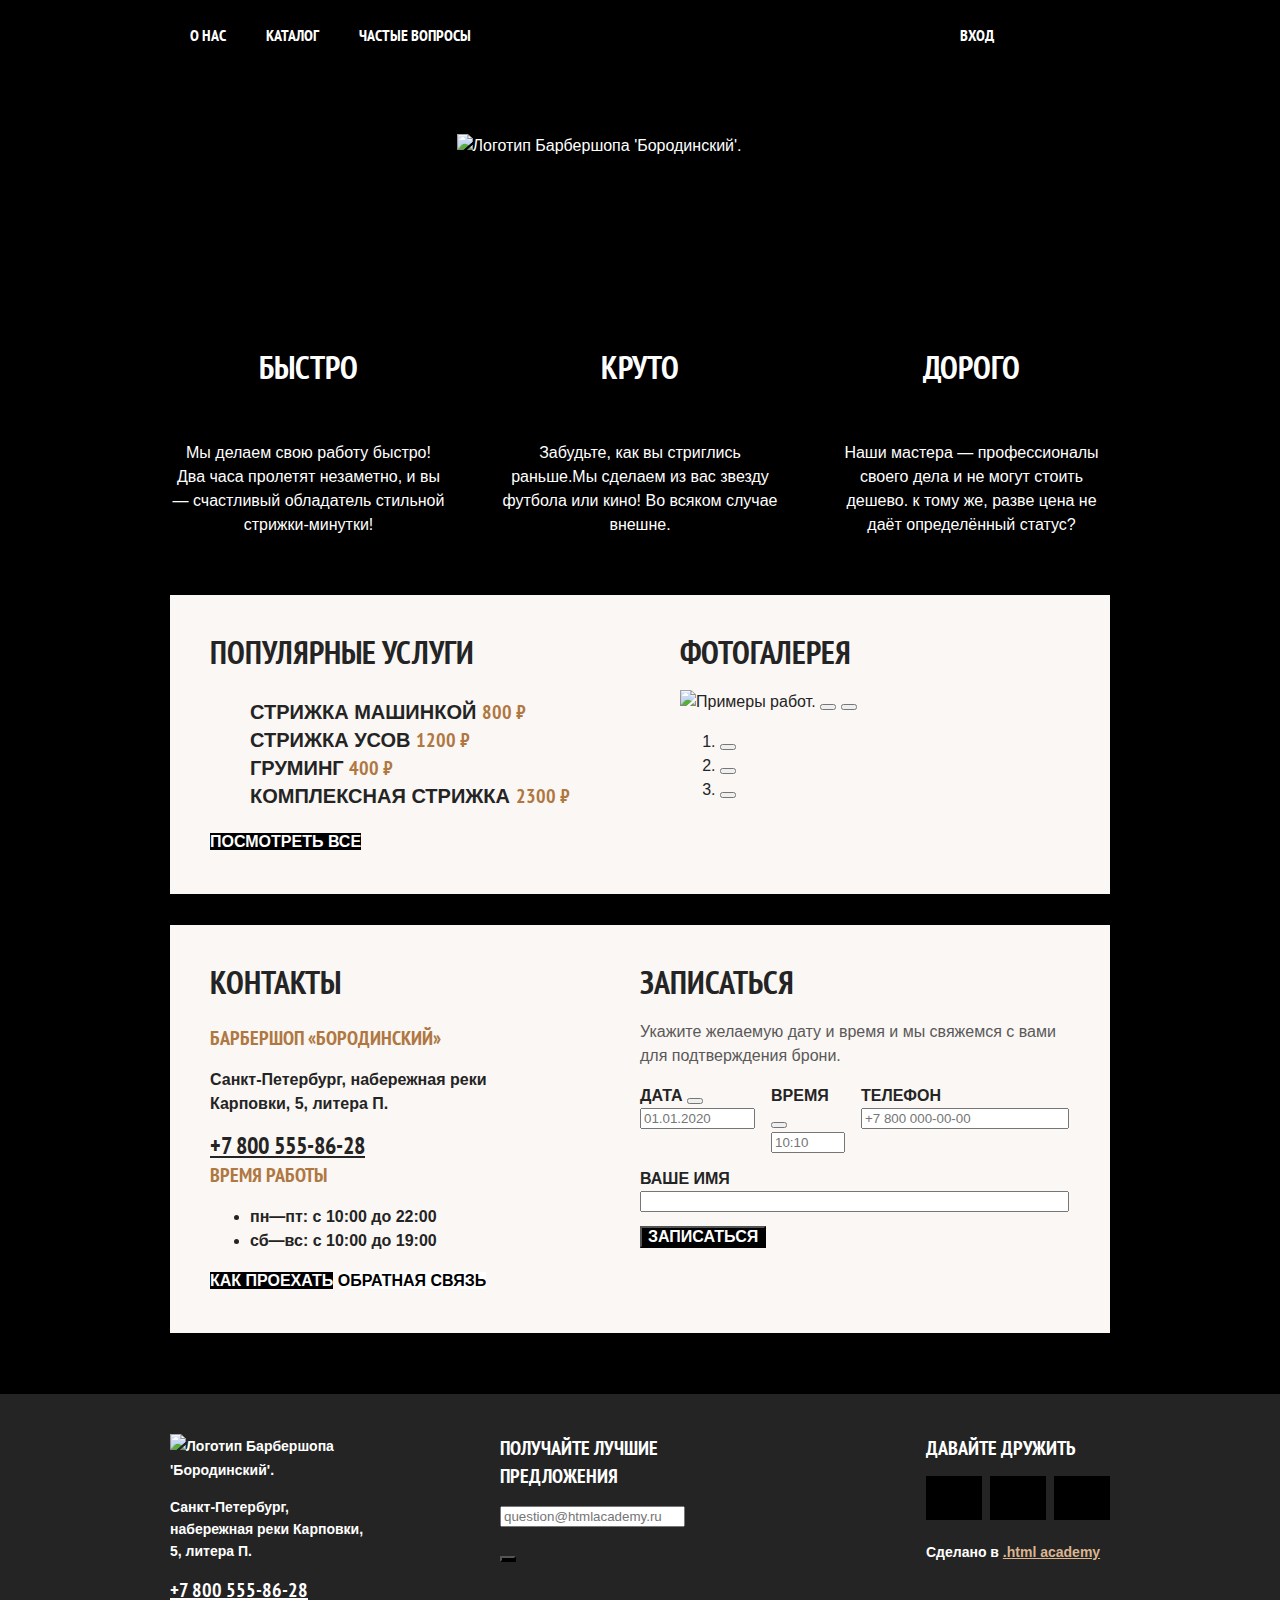
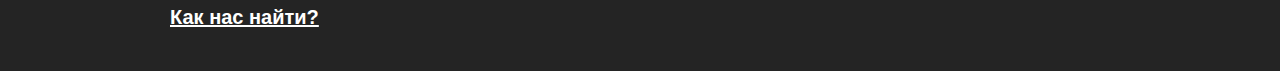
==== commit d76fb942: "Добавляет сетку на гридах" ====
--- a/index.html
+++ b/index.html
@@ -2,14 +2,14 @@
 <html lang="ru">
 
 <head>
-  <meta charset="UTF-8">
-  <meta http-equiv="X-UA-Compatible" content="IE=edge">
-  <meta name="viewport" content="width=device-width, initial-scale=1.0">
+  <meta charset="UTF-8" />
+  <meta http-equiv="X-UA-Compatible" content="IE=edge" />
+  <meta name="viewport" content="width=device-width, initial-scale=1.0" />
   <title>Барбершоп "Бородинский</title>
-  <link rel="preconnect" href="https://fonts.googleapis.com">
-  <link rel="preconnect" href="https://fonts.gstatic.com" crossorigin>
-  <link href="https://fonts.googleapis.com/css2?family=PT+Sans+Narrow:wght@700&display=swap" rel="stylesheet">
-  <link rel="stylesheet" href="style/style.css">
+  <link rel="preconnect" href="https://fonts.googleapis.com" />
+  <link rel="preconnect" href="https://fonts.gstatic.com" crossorigin />
+  <link href="https://fonts.googleapis.com/css2?family=PT+Sans+Narrow:wght@700&display=swap" rel="stylesheet" />
+  <link rel="stylesheet" href="style/style.css" />
 </head>
 
 <body>
@@ -46,28 +46,29 @@
   <main class="main-container main--index">
     <div class="page-container">
       <h1 class="visually-hidden">Барбершоп "Бородинский</h1>
-      <img class="logo" src="images/logo-full.svg" width="367" height="152" alt="Логотип Барбершопа 'Бородинский'.">
+      <img class="logo" src="images/logo-full.svg" width="367" height="152" alt="Логотип Барбершопа 'Бородинский'." />
       <section class="advantages">
         <h2 class="visually-hidden">Преимущества</h2>
         <ul class="advantages__list">
           <li class="advantages__item">
             <h3 class="advantages__title">Быстро</h3>
             <p class="advantages__description">
-              Мы делаем свою работу быстро! Два часа пролетят незаметно, и вы — счастливый обладатель стильной
-              стрижки-минутки!
+              Мы делаем свою работу быстро! Два часа пролетят незаметно, и вы
+              — счастливый обладатель стильной стрижки-минутки!
             </p>
           </li>
           <li class="advantages__item">
             <h3 class="advantages__title">Круто</h3>
             <p class="advantages__description">
-              Забудьте, как вы стриглись раньше.Мы сделаем из вас звезду футбола или кино! Во всяком случае внешне.
+              Забудьте, как вы стриглись раньше.Мы сделаем из вас звезду
+              футбола или кино! Во всяком случае внешне.
             </p>
           </li>
           <li class="advantages__item">
             <h3 class="advantages__title">Дорого</h3>
             <p class="advantages__description">
-              Наши мастера — профессионалы своего дела и не могут стоить дешево. к тому же, разве цена не даёт
-              определённый статус?
+              Наши мастера — профессионалы своего дела и не могут стоить
+              дешево. к тому же, разве цена не даёт определённый статус?
             </p>
           </li>
         </ul>
@@ -97,7 +98,7 @@
         </section>
         <section class="gallery">
           <h2 class="gallery__title">Фотогалерея</h2>
-          <img class="slider__image" src="images/gallery-1.jpg" width="390" height="250" alt="Примеры работ.">
+          <img class="slider__image" src="images/gallery-1.jpg" width="390" height="250" alt="Примеры работ." />
           <button class="slider__button slider__button-prev" type="button">
             <span class="visually-hidden">Предыдущее фото</span>
           </button>
@@ -106,7 +107,9 @@
           </button>
           <ol class="slider__pagination">
             <li class="slider__pagination-item">
-              <button class="slider__pagination-button slider__pagination-button--current" type="button">
+              <button class="
+                    slider__pagination-button slider__pagination-button--current
+                  " type="button">
                 <span class="visually-hidden">1 фото</span>
               </button>
             </li>
@@ -128,7 +131,9 @@
           <h2 class="contacts__title">Контакты</h2>
           <h3 class="contacts__subtitle">Барбершоп «Бородинский»</h3>
           <address class="contacts__address">
-            <p class="contacts__address-text">Санкт-Петербург, набережная реки Карповки, 5, литера П.</p>
+            <p class="contacts__address-text">
+              Санкт-Петербург, набережная реки Карповки, 5, литера П.
+            </p>
             <a class="contacts__phone" href="tel:88005558628">+7 800 555-86-28</a>
           </address>
           <h3 class="contacts__subtitle">Время работы</h3>
@@ -144,41 +149,44 @@
         <section class="appointment">
           <h2 class="appointment__title">Записаться</h2>
           <p class="appointment__text">
-            Укажите желаемую дату и время и мы свяжемся с вами для подтверждения брони.
+            Укажите желаемую дату и время и мы свяжемся с вами для
+            подтверждения брони.
           </p>
           <form class="appointment__form" action="https://echo.htmlacademy.ru" method="post">
-            <p class="appointment__form-field">
+            <p class="field-group appointment__form-date">
               <span class="appointment__form-label">
                 <label class="appointment__form-label-text" for="appointment-date">Дата</label>
                 <button class="appointment__form-label-icon info" type="button">
                   <span class="visually-hidden">Посмотреть дополнительную информацию</span>
                 </button>
               </span>
-              <input class="field" id="appointment-date" name="appointment-date" type="text" placeholder="01.01.2020">
-            </p>
-            <p class="appointment__form-field">
+              <input class="field" id="appointment-date" name="appointment-date" type="text" placeholder="01.01.2020" />
+            </p>
+            <p class="field-group appointment__form-time">
               <span class="appointment__form-label">
                 <label class="appointment__form-label-text" for="appointment-time">Время</label>
                 <button class="appointment__form-label-icon info" type="button">
                   <span class="visually-hidden">Посмотреть дополнительную информацию</span>
                 </button>
               </span>
-              <input class="field" id="appointment-time" name="appointment-time" type="text" placeholder="10:10">
-            </p>
-            <p class="appointment__form-field">
+              <input class="field" id="appointment-time" name="appointment-time" type="text" placeholder="10:10" />
+            </p>
+            <p class="field-group appointment__form-phone">
               <span class="appointment__form-label">
                 <label class="appointment__form-label-text" for="appointment-phone">Телефон</label>
               </span>
               <input class="field" id="appointment-phone" name="appointment-phone" type="tel"
-                placeholder="+7 800 000-00-00">
-            </p>
-            <p class="appointment__form-field">
+                placeholder="+7 800 000-00-00" />
+            </p>
+            <p class="field-group appointment__form-name">
               <span class="appointment__form-label">
                 <label class="appointment__form-label-text" for="appointment-name">Ваше имя</label>
               </span>
-              <input class="field" id="appointment-name" name="appointment-name" type="text">
-            </p>
-            <button class="button" type="submit">Записаться</button>
+              <input class="field" id="appointment-name" name="appointment-name" type="text" />
+            </p>
+            <button class="button appointment__form-submit" type="submit">
+              Записаться
+            </button>
           </form>
         </section>
       </div>
@@ -189,9 +197,11 @@
       <section class="footer-contacts">
         <h2 class="visually-hidden">Контакты</h2>
         <img class="footer-contacts__logo" src="images/logo-short-footer.svg" width="187" height="24"
-          alt="Логотип Барбершопа 'Бородинский'.">
+          alt="Логотип Барбершопа 'Бородинский'." />
         <address class="contacts__address">
-          <p class="footer-contacts__address-text">Санкт-Петербург, набережная реки Карповки, 5, литера П.</p>
+          <p class="footer-contacts__address-text">
+            Санкт-Петербург, набережная реки Карповки, 5, литера П.
+          </p>
           <a class="footer-contacts__phone" href="tel:88005558628">+7 800 555-86-28</a>
         </address>
         <a class="footer-contacts__link"
@@ -204,7 +214,7 @@
           <p class="newsletter-form__email">
             <label class="visually-hidden" for="newsletter-email">Email</label>
             <input class="field" id="newsletter-email" name="newsletter-email" type="email"
-              placeholder="question@htmlacademy.ru" required>
+              placeholder="question@htmlacademy.ru" required />
           </p>
           <button class="button newsletter-form__button">
             <span class="visually-hidden">Отправить</span>
@@ -230,7 +240,9 @@
             </a>
           </li>
         </ul>
-        <p class="about-text">Сделано в <a class="html-academy-link" href="https://htmlacademy.ru/">.html academy</a>
+        <p class="about-text">
+          Сделано в
+          <a class="html-academy-link" href="https://htmlacademy.ru/">.html academy</a>
         </p>
       </section>
     </div>
--- a/style/style.css
+++ b/style/style.css
@@ -20,6 +20,12 @@
 
 html {
   height: 100%;
+}
+
+*,
+*::after,
+*::before {
+  box-sizing: border-box;
 }
 
 body {
@@ -35,6 +41,17 @@
   background-image: url("/images/noisy-texture.png");
 }
 
+.visually-hidden {
+  position: absolute;
+  width: 1px;
+  height: 1px;
+  margin: -1px;
+  padding: 0;
+  overflow: hidden;
+  border: 0;
+  clip: rect(0 0 0 0);
+}
+
 .button {
   font-family: inherit;
   font-size: 16px;
@@ -71,12 +88,17 @@
 }
 
 .navigation__logo {
+  display: block;
+  padding-top: 25px;
+  padding-bottom: 27px;
   width: 140px;
   margin-right: 100px;
 }
 
 
 .navigation__list {
+  display: flex;
+  flex-wrap: wrap;
   margin: 0;
   padding: 0;
   width: 430px;
@@ -89,6 +111,8 @@
 }
 
 .navigation__link {
+  display: block;
+  padding: 24px 20px;
   font-family: "PT Sans Narrow", sans-serif;
   font-weight: 700;
   line-height: 22px;
@@ -98,12 +122,19 @@
   text-decoration: none;
 }
 
+.navigation__list--user .navigation__link {
+  min-width: 16px;
+  min-height: 22px;
+}
+
 /* Main */
 .main-container {
   flex-grow: 1;
 }
 
 .main--index {
+  padding-top: 64px;
+  padding-bottom: 61px;
   color: #ffffff;
   background-color: #000000;
   background-image: url("../images/index-bg.jpg");
@@ -111,6 +142,11 @@
   background-repeat: no-repeat;
 }
 
+.main--inner {
+  padding-top: 40px;
+  padding-bottom: 60px;
+}
+
 /* Page-container */
 .page-container {
   width: 940px;
@@ -121,9 +157,14 @@
 .logo {
   display: block;
   margin: 0 auto;
+  margin-bottom: 64px;
 }
 
 /* Преимущества */
+.advantages {
+  margin-bottom: 58px;
+}
+
 .advantages__list {
   display: flex;
   justify-content: space-between;
@@ -138,6 +179,8 @@
 }
 
 .advantages__title {
+  margin-top: 0;
+  margin-bottom: 56px;
   font-family: "PT Sans Narrow", sans-serif;
   font-size: 32px;
   line-height: 35px;
@@ -148,12 +191,21 @@
 .index-columns {
   display: flex;
   justify-content: space-between;
+  margin-bottom: 31px;
   padding: 40px;
   color: #242424;
   background-color: #fbf7f4;
   background-image: url("../images/noisy-texture.png");
 }
 
+.index-columns:last-child {
+  margin-bottom: 0;
+}
+
+.advantages__description {
+  margin: 0;
+}
+
 /* Популярные услуги */
 .services {
   width: 390px;
@@ -161,6 +213,8 @@
 }
 
 .services__title {
+  margin-top: 0;
+  margin-bottom: 28px;
   font-family: "PT Sans Narrow", sans-serif;
   font-size: 32px;
   line-height: 35px;
@@ -170,6 +224,7 @@
   font-size: 20px;
   line-height: 28px;
   font-weight: 700;
+  list-style-type: none;
 }
 
 .services__price {
@@ -183,6 +238,8 @@
 }
 
 .gallery__title {
+  margin-top: 0;
+  margin-bottom: 20px;
   font-family: "PT Sans Narrow", sans-serif;
   font-size: 32px;
   line-height: 35px;
@@ -196,6 +253,8 @@
 }
 
 .contacts__title {
+  margin-top: 0;
+  margin-bottom: 24px;
   font-family: "PT Sans Narrow", sans-serif;
   font-size: 32px;
   line-height: 35px;
@@ -203,6 +262,8 @@
 }
 
 .contacts__subtitle {
+  margin-top: 0;
+  margin-bottom: 8px;
   font-family: "PT Sans Narrow", sans-serif;
   font-size: 20px;
   line-height: 28px;
@@ -230,7 +291,16 @@
   width: 430px;
 }
 
+.appointment__form {
+  display: grid;
+  grid-template-columns: 115px 74px 208px;
+  gap: 14px 16px;
+}
+
+
 .appointment__title {
+  margin-top: 0;
+  margin-bottom: 20px;
   font-family: "PT Sans Narrow", sans-serif;
   font-size: 32px;
   line-height: 35px;
@@ -241,14 +311,32 @@
   color: #595959;
 }
 
+.field-group {
+  display: flex;
+  flex-direction: column;
+  margin: 0;
+}
+
 .appointment__form-label-text {
   line-height: 22px;
   font-weight: 700;
   text-transform: uppercase;
 }
 
+
+.appointment__form-name {
+  grid-column: 1/-1;
+}
+
+.appointment__form-submit {
+  grid-column: 1/-1;
+  justify-self: start;
+
+}
+
 /* Футер */
 .page-footer {
+  padding: 40px 0;
   font-size: 14px;
   font-weight: 700;
   color: #ffffff;
@@ -289,6 +377,8 @@
 }
 
 .newsletter-form__title {
+  margin-top: 0;
+  margin-bottom: 14px;
   font-family: "PT Sans Narrow", sans-serif;
   font-size: 20px;
   line-height: 28px;
@@ -300,7 +390,29 @@
   margin-left: auto;
 }
 
+.footer-social__list {
+  display: flex;
+  flex-wrap: wrap;
+  margin: 0;
+  padding: 0;
+  list-style-type: none;
+}
+
+.footer-social__item {
+  margin-right: 8px;
+  margin-bottom: 8px;
+  width: 56px;
+  height: 44px;
+  background-color: #000000;
+}
+
+.footer-social__item:nth-child(3n) {
+  margin-right: 0;
+}
+
 .footer-social__title {
+  margin-top: 0;
+  margin-bottom: 14px;
   font-family: "PT Sans Narrow", sans-serif;
   font-size: 20px;
   line-height: 28px;
@@ -317,6 +429,8 @@
 
 /* Внутренние страницы */
 .inner-header__title {
+  margin-top: 0;
+  margin-bottom: 16px;
   font-family: "PT Sans Narrow", sans-serif;
   font-size: 32px;
   line-height: 35px;
@@ -325,7 +439,15 @@
 
 /* Каталог */
 /* Хлебные крошки */
+.breadcrumbs {
+  display: flex;
+  margin: 0;
+  padding: 0;
+  list-style-type: none;
+}
+
 .breadcrumbs__link {
+  margin-right: 32px;
   line-height: 22px;
   color: inherit;
 }
@@ -369,12 +491,37 @@
 
 /* Sorting */
 .sorting-container {
+  display: flex;
+  margin-bottom: 16px;
+  padding: 16px;
   color: #242424;
   background-color: #ffffff;
 }
 
+.sorting-type {
+  margin-right: auto;
+}
+
+.sorting-container .button {
+  width: 56px;
+  height: 44px;
+}
+
 /* Карточки товара */
+.product-list {
+  display: grid;
+  grid-template-columns: repeat(3, 220px);
+  gap: 20px;
+  margin: 0;
+  padding: 0;
+  margin-bottom: 24px;
+  list-style-type: none;
+}
+
 .product-list__item {
+  display: grid;
+  grid-template-rows: 200px min-content auto min-content 16px;
+  grid-template-columns: 16px 188px 16px;
   background-color: #ffffff;
 }
 
@@ -382,12 +529,30 @@
   text-decoration: none;
 }
 
+.product-list__link--image {
+  grid-column: 1/-1;
+}
+
+.product-list__link-title,
+.product-list__price,
+.product-list__button {
+  grid-column: 2/3;
+}
+
+.product-list__link-title {
+  margin-top: 16px;
+  margin-bottom: 8px;
+}
+
+
 .product-list__title {
+  margin: 0;
   font-weight: 700;
   color: #000000;
 }
 
 .product-list__price {
+  margin-bottom: 16px;
   font-family: "PT Sans Narrow", sans-serif;
   font-weight: 700;
   font-size: 24px;
@@ -397,11 +562,29 @@
 }
 
 /* Пагинация */
+.pagination-container {
+  display: flex;
+  padding: 16px;
+  background-color: #ffffff;
+}
+
 .pagination {
-  background-color: #ffffff;
+  display: flex;
+  margin: 0;
+  margin-right: auto;
+  padding: 0;
+  list-style-type: none;
+}
+
+.pagination__item:not(:last-child) {
+  margin-right: 8px;
 }
 
 .pagination__link {
+  display: block;
+  width: 50px;
+  height: 44px;
+  padding: 14px 20px;
   font-weight: 700;
   line-height: 16px;
   text-align: center;
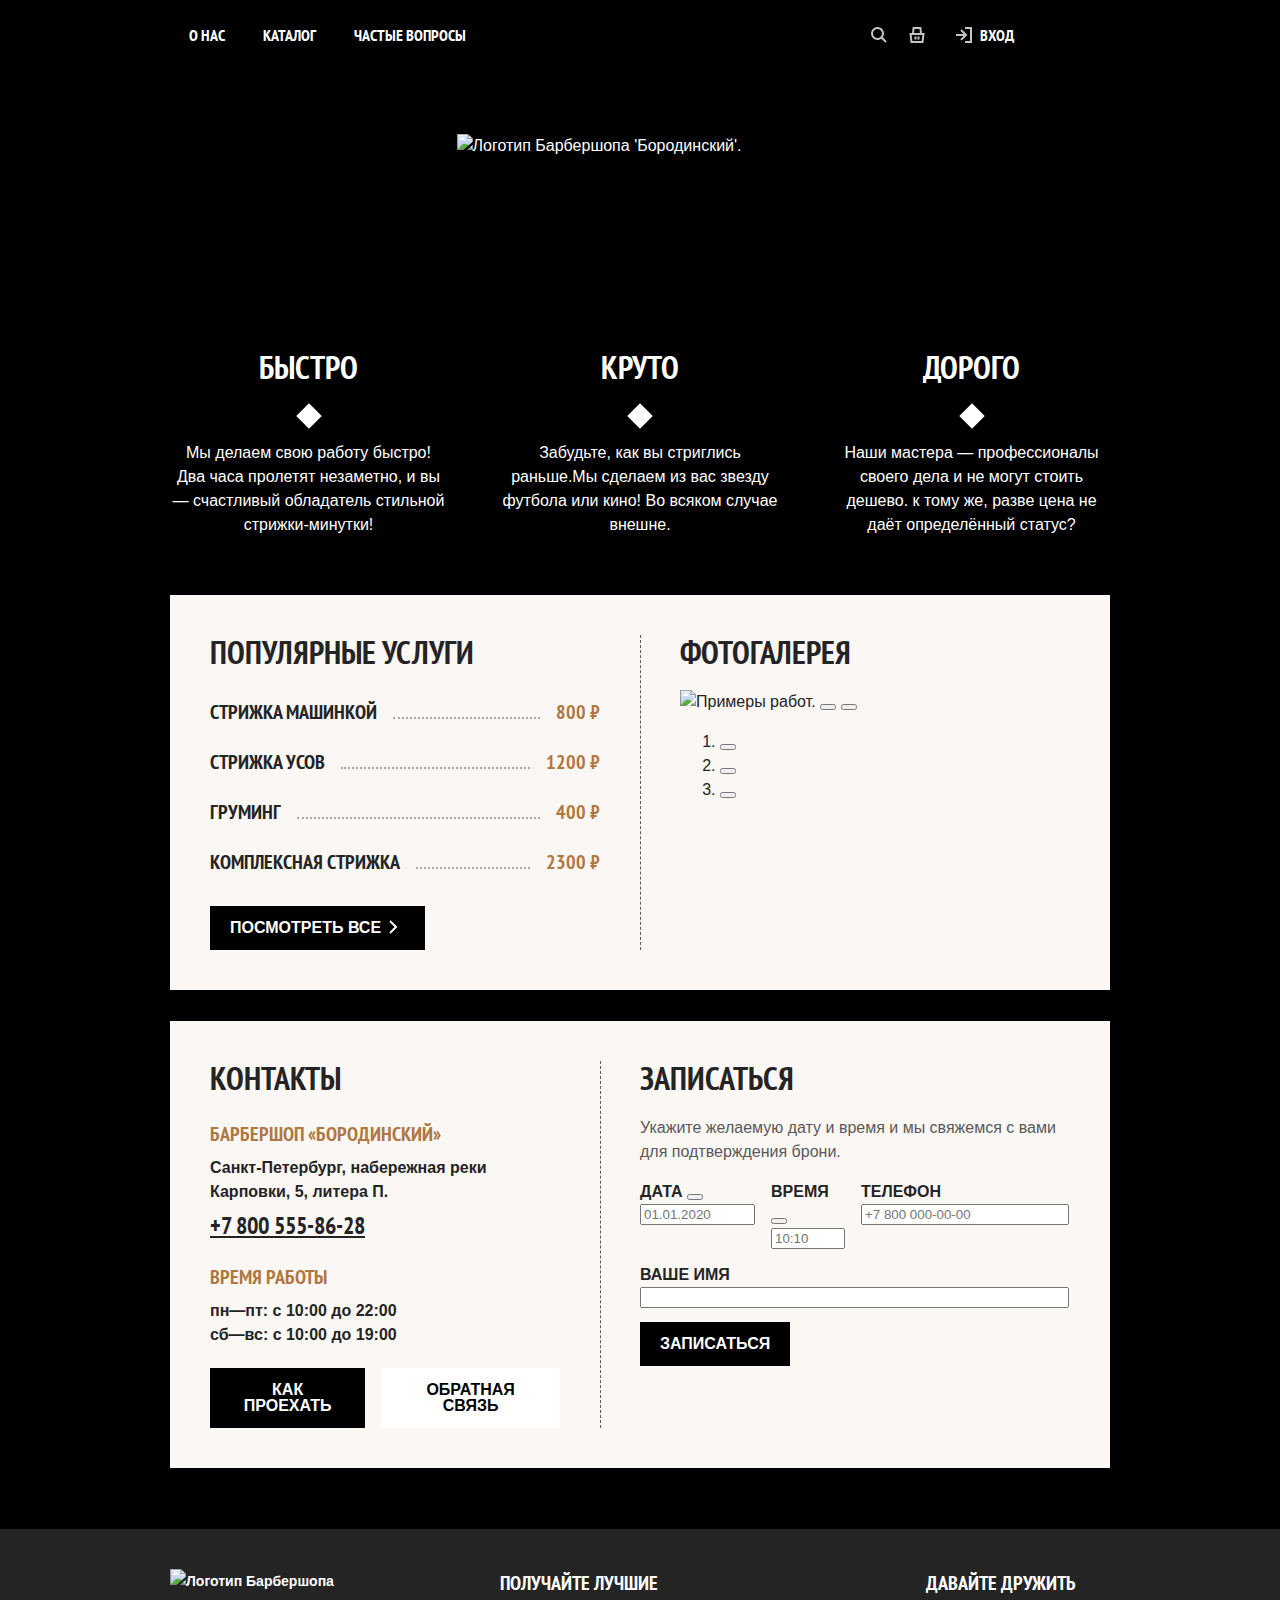
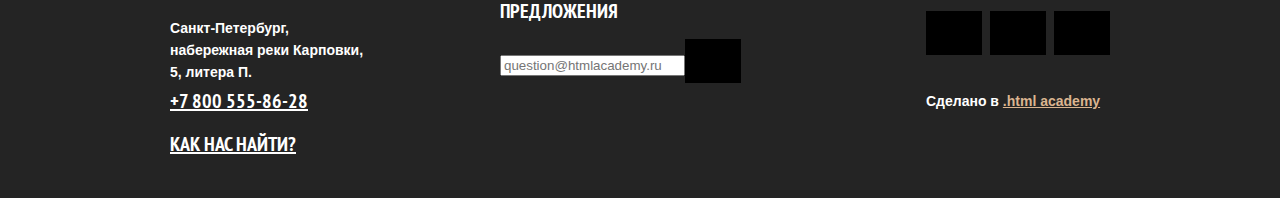
==== commit 1c5e3390: "Добавляет декоративные элементы и состояния" ====
--- a/index.html
+++ b/index.html
@@ -29,16 +29,31 @@
       <ul class="navigation__list navigation__list--user">
         <li class="navigatioin__item">
           <a class="navigation__link" href="№">
+            <svg class="navigation__icon" width="16" height="16" viebox="0 0 16 16" aria-hidden="true" focusable="false"
+              fill="none" xmlns="http://www.w3.org/2000/svg">
+              <path fill-rule="evenodd" clip-rule="evenodd"
+                d="M11 6.5a4.5 4.5 0 1 1-9 0 4.5 4.5 0 0 1 9 0Zm-.665 5.249a6.5 6.5 0 1 1 1.414-1.414l3.958 3.958-1.414 1.414-3.958-3.958Z" />
+            </svg>
             <span class="visually-hidden">Поиск</span>
           </a>
         </li>
         <li class="navigatioin__item">
           <a class="navigation__link" href="#">
+            <svg class="navigation__icon" width="16" height="16" viebox="0 0 16 16" aria-hidden="true" focusable="false"
+              fill="none" xmlns="http://www.w3.org/2000/svg">
+              <path fill-rule="evenodd" clip-rule="evenodd"
+                d="M3.09 6 3.577.905 3.662 0h8.676l.086.905L12.909 6h2.724l-.14 1.124-1 8-.11.876H1.617l-.11-.876-1-8L.368 6H3.09ZM5.1 6h5.8l-.38-4H5.48L5.1 6Zm-1.717 8-.75-6h10.734l-.75 6H3.383ZM8.5 9.5v3h2v-3h-2Zm-3 3v-3h2v3h-2Z" />
+            </svg>
             <span class="visually-hidden">Корзина</span>
           </a>
         </li>
         <li class="navigatioin__item">
-          <a class="navigation__link" href="#">Вход</a>
+          <a class="navigation__link navigation__link--login" href="#">
+            <svg class="navigation__icon" width="16" height="16" viebox="0 0 16 16" aria-hidden="true" focusable="false"
+              fill="none" xmlns="http://www.w3.org/2000/svg">
+              <path fill-rule="evenodd" clip-rule="evenodd"
+                d="M9 2h5v12H9v2h7V0H9v2ZM4.293 3.707 7.536 6.95H0v2h7.536l-3.243 3.242 1.414 1.415 4.95-4.95.707-.707-.707-.707-4.95-4.95-1.414 1.414Z" />
+            </svg>Вход</a>
         </li>
       </ul>
     </nav>
@@ -78,19 +93,19 @@
           <h2 class="services__title">Популярные услуги</h2>
           <ul class="services__list">
             <li class="services__item">
-              <span class="services__name">Стрижка машинкой</span>
+              Стрижка машинкой
               <b class="services__price">800 ₽</b>
             </li>
             <li class="services__item">
-              <span class="services__name">Стрижка усов</span>
+              Стрижка усов
               <b class="services__price">1200 ₽</b>
             </li>
             <li class="services__item">
-              <span class="services__name">Груминг</span>
+              Груминг
               <b class="services__price">400 ₽</b>
             </li>
             <li class="services__item">
-              <span class="services__name">Комплексная стрижка</span>
+              Комплексная стрижка
               <b class="services__price">2300 ₽</b>
             </li>
           </ul>
@@ -141,10 +156,12 @@
             <li class="contacts__shedule-item">пн—пт: с 10:00 до 22:00</li>
             <li class="contacts__shedule-item">сб—вс: с 10:00 до 19:00</li>
           </ul>
-          <a class="button"
-            href="https://www.google.com/maps/place/%D0%BD%D0%B0%D0%B1.+P%D0%B5%D0%BA%D0%B8+%D0%9A%D0%B0%D1%80%D0%BF%D0%BE%D0%B2%D0%BA%D0%B8,+5+%D0%BA%D0%BE%D1%80%D0%BF%D1%83%D1%81+%D0%9F,+%D0%A1%D0%B0%D0%BD%D0%BA%D1%82-%D0%9F%D0%B5%D1%82%D0%B5%D1%80%D0%B1%D1%83%D1%80%D0%B3,+197022/@59.9683447,30.3151923,17z/data=!3m1!4b1!4m5!3m4!1s0x4696315bc4e8ce61:0x74d4f0cbfe1fd995!8m2!3d59.968342!4d30.317381">Как
-            проехать</a>
-          <a class="button button--feedback" href="#">Обратная связь</a>
+          <p class="contacts__navigation">
+            <a class="button"
+              href="https://www.google.com/maps/place/%D0%BD%D0%B0%D0%B1.+P%D0%B5%D0%BA%D0%B8+%D0%9A%D0%B0%D1%80%D0%BF%D0%BE%D0%B2%D0%BA%D0%B8,+5+%D0%BA%D0%BE%D1%80%D0%BF%D1%83%D1%81+%D0%9F,+%D0%A1%D0%B0%D0%BD%D0%BA%D1%82-%D0%9F%D0%B5%D1%82%D0%B5%D1%80%D0%B1%D1%83%D1%80%D0%B3,+197022/@59.9683447,30.3151923,17z/data=!3m1!4b1!4m5!3m4!1s0x4696315bc4e8ce61:0x74d4f0cbfe1fd995!8m2!3d59.968342!4d30.317381">Как
+              проехать</a>
+            <a class="button button--feedback" href="#">Обратная связь</a>
+          </p>
         </section>
         <section class="appointment">
           <h2 class="appointment__title">Записаться</h2>
@@ -198,7 +215,7 @@
         <h2 class="visually-hidden">Контакты</h2>
         <img class="footer-contacts__logo" src="images/logo-short-footer.svg" width="187" height="24"
           alt="Логотип Барбершопа 'Бородинский'." />
-        <address class="contacts__address">
+        <address class="contacts__address footer-contacts__address">
           <p class="footer-contacts__address-text">
             Санкт-Петербург, набережная реки Карповки, 5, литера П.
           </p>
@@ -225,18 +242,18 @@
         <h2 class="footer-social__title">Давайте дружить</h2>
         <ul class="footer-social__list">
           <li class="footer-social__item">
-            <a class="button" href="https://twitter.com/htmlacademy_ru">
+            <a class="footer-social__link footer-social__link--tw" href="https://twitter.com/htmlacademy_ru">
               <span class="visually-hidden">Твиттер</span>
             </a>
           </li>
           <li class="footer-social__item">
-            <a class="button" href="https://vk.com/htmlacademy">
+            <a class="footer-social__link footer-social__link--vk" href="https://vk.com/htmlacademy">
               <span class="visually-hidden">В контакте</span>
             </a>
           </li>
           <li class="footer-social__item">
-            <a class="button" href="https://www.facebook.com/htmlacademy">
-              <span class="visually-hidden">Фейсбук</span>
+            <a class="footer-social__link footer-social__link--insta" href="https://www.facebook.com/htmlacademy">
+              <span class="visually-hidden">Инстаграм</span>
             </a>
           </li>
         </ul>
--- a/style/style.css
+++ b/style/style.css
@@ -53,6 +53,8 @@
 }
 
 .button {
+  display: inline-block;
+  padding: 14px 20px;
   font-family: inherit;
   font-size: 16px;
   line-height: 16px;
@@ -60,13 +62,63 @@
   text-align: center;
   color: #ffffff;
   background-color: #000000;
+  border: none;
   text-decoration: none;
   text-transform: uppercase;
+  cursor: pointer;
+}
+
+.button:hover,
+.footer-social__link:hover,
+.card-grid-toggle:hover,
+.pagination__link:hover {
+  background-color: #814b18;
+}
+
+.button:focus,
+.footer-social__link:focus {
+  outline: 2px solid #dbb590;
+  background-color: #814b18;
+}
+
+.button:disabled {
+  color: #e7e7e7;
+  background-color: #595959;
+  cursor: initial;
+}
+
+.button:disabled:hover {
+  color: #e7e7e7;
+  background-color: #595959;
+  cursor: default;
+}
+
+.button+.button {
+  margin-left: 16px;
+}
+
+.button--all {
+  padding-right: 44px;
+  background-image: url("../images/icons/angle-right.svg");
+  background-repeat: no-repeat;
+  background-position: center right 20px;
+  background-size: 16px 16px;
 }
 
 .button--feedback {
   color: #000000;
   background-color: #ffffff;
+}
+
+.button--feedback:hover {
+  color: #242424;
+  background-color: #dbb590;
+}
+
+.button--feedback:focus {
+  outline: 2px solid #af7842;
+  color: #242424;
+  background-color: #dbb590;
 }
 
 .button--light {
@@ -83,14 +135,13 @@
 /* Навигация */
 .navigation {
   display: flex;
+  align-items: center;
   width: 940px;
   margin: 0 auto;
 }
 
 .navigation__logo {
   display: block;
-  padding-top: 25px;
-  padding-bottom: 27px;
   width: 140px;
   margin-right: 100px;
 }
@@ -111,8 +162,9 @@
 }
 
 .navigation__link {
+  position: relative;
   display: block;
-  padding: 24px 20px;
+  padding: 24px 19px;
   font-family: "PT Sans Narrow", sans-serif;
   font-weight: 700;
   line-height: 22px;
@@ -122,9 +174,62 @@
   text-decoration: none;
 }
 
+.navigation__link--current::before {
+  position: absolute;
+  content: "";
+  bottom: 0;
+  right: 20px;
+  left: 20px;
+  height: 4px;
+  background-color: #ffffff;
+}
+
+.navigation__link:hover {
+  background-color: #595959;
+}
+
+
+.navigation__link:focus {
+  box-shadow: inset 0 0 0 4px #e7e7e7;
+  outline: none;
+}
+
+
+.navigation__link--login {
+  padding-left: 44px;
+}
+
+
 .navigation__list--user .navigation__link {
   min-width: 16px;
-  min-height: 22px;
+  min-height: 70px;
+}
+
+.navigation__icon {
+  position: absolute;
+  top: 0;
+  left: 0;
+  right: 0;
+  bottom: 0;
+  width: 16px;
+  height: 16px;
+  margin: auto;
+  fill: #c4c4c4;
+}
+
+.navigation__link:hover .navigation__icon {
+  fill: #242424;
+}
+
+.navigation__link:focus .navigation__icon {
+  fill: #c4c4c4;
+}
+
+
+.navigation__link--login .navigation__icon {
+  right: auto;
+  left: 20px;
+  margin: auto 0;
 }
 
 /* Main */
@@ -179,6 +284,7 @@
 }
 
 .advantages__title {
+  position: relative;
   margin-top: 0;
   margin-bottom: 56px;
   font-family: "PT Sans Narrow", sans-serif;
@@ -187,8 +293,21 @@
   text-transform: uppercase;
 }
 
+.advantages__title::before {
+  content: "";
+  position: absolute;
+  left: 50%;
+  bottom: -40px;
+  margin-left: -9px;
+  width: 18px;
+  height: 18px;
+  background-color: #ffffff;
+  transform: rotate(45deg);
+}
+
 /* Index-columns */
 .index-columns {
+  position: relative;
   display: flex;
   justify-content: space-between;
   margin-bottom: 31px;
@@ -202,6 +321,23 @@
   margin-bottom: 0;
 }
 
+.index-columns::after {
+  position: absolute;
+  content: "";
+  width: 0;
+  top: 40px;
+  bottom: 40px;
+  border-right: 1px dashed #595959;
+}
+
+.index-columns:first-of-type::after {
+  left: 470px;
+}
+
+.index-columns:last-of-type::after {
+  left: 430px;
+}
+
 .advantages__description {
   margin: 0;
 }
@@ -212,6 +348,38 @@
   text-transform: uppercase;
 }
 
+.services__list {
+  margin: 0;
+  margin-bottom: 30px;
+  padding: 0;
+  font-family: "PT Sans Narrow", sans-serif;
+  font-size: 20px;
+  line-height: 28px;
+  font-weight: 700;
+  list-style-type: none;
+}
+
+.services__item {
+  display: flex;
+  align-items: baseline;
+  justify-content: space-between;
+  margin-bottom: 22px;
+}
+
+.services__item:last-child {
+  margin-bottom: 0;
+}
+
+.services__item::before {
+  flex-grow: 1;
+  order: 2;
+  margin-left: 16px;
+  margin-right: 16px;
+  border-bottom: 2px dotted rgba(89, 89, 89, 0.5);
+  content: "";
+}
+
+
 .services__title {
   margin-top: 0;
   margin-bottom: 28px;
@@ -220,15 +388,8 @@
   line-height: 35px;
 }
 
-.services__list {
-  font-size: 20px;
-  line-height: 28px;
-  font-weight: 700;
-  list-style-type: none;
-}
-
 .services__price {
-  font-family: "PT Sans Narrow", sans-serif;
+  order: 3;
   color: #af7842;
 }
 
@@ -272,10 +433,13 @@
 }
 
 .contacts__address {
+  margin-bottom: 22px;
   font-style: normal;
 }
 
 .contacts__address-text {
+  margin-top: 0;
+  margin-bottom: 8px;
   font-family: "PT Sans", sans-serif;
 }
 
@@ -284,6 +448,18 @@
   font-size: 24px;
   line-height: 28px;
   color: #242424;
+}
+
+.contacts__shedule {
+  margin: 0;
+  padding: 0;
+  list-style-type: none;
+}
+
+.contacts__navigation {
+  margin-top: 21px;
+  margin-bottom: 0;
+  display: flex;
 }
 
 /* Форма записи */
@@ -350,12 +526,23 @@
   margin: 0 auto;
 }
 
+.footer-contacts__logo {
+  display: block;
+  margin-bottom: 24px;
+}
+
 .footer-contacts {
   width: 200px;
   margin-right: 130px;
 }
 
+.footer-contacts__address {
+  margin-bottom: 16px;
+}
+
 .footer-contacts__address-text {
+  margin-top: 0;
+  margin-bottom: 4px;
   line-height: 22px;
 }
 
@@ -367,9 +554,15 @@
 }
 
 .footer-contacts__link {
+  font-family: "PT Sans Narrow", sans-serif;
   font-size: 20px;
   line-height: 26px;
   color: inherit;
+  text-transform: uppercase;
+}
+
+.newsletter-form__block {
+  display: flex;
 }
 
 .newsletter-form {
@@ -383,6 +576,15 @@
   font-size: 20px;
   line-height: 28px;
   text-transform: uppercase;
+}
+
+.newsletter-form__button {
+  width: 56px;
+  height: 44px;
+  background-image: url("../images/icons/arrow-right.svg");
+  background-repeat: no-repeat;
+  background-position: center;
+  background-size: 16px 16px;
 }
 
 .footer-social {
@@ -394,6 +596,7 @@
   display: flex;
   flex-wrap: wrap;
   margin: 0;
+  margin-bottom: 28px;
   padding: 0;
   list-style-type: none;
 }
@@ -410,6 +613,26 @@
   margin-right: 0;
 }
 
+.footer-social__link {
+  display: block;
+  height: 44px;
+  background-repeat: no-repeat;
+  background-position: center;
+  background-size: 16px 16px;
+}
+
+.footer-social__link--tw {
+  background-image: url("../images/icons/twitter.svg");
+}
+
+.footer-social__link--vk {
+  background-image: url("../images/icons/vk.svg");
+}
+
+.footer-social__link--insta {
+  background-image: url("../images/icons/insta.svg");
+}
+
 .footer-social__title {
   margin-top: 0;
   margin-bottom: 14px;
@@ -420,6 +643,7 @@
 }
 
 .about-text {
+  margin: 0;
   line-height: 20px;
 }
 
@@ -428,6 +652,10 @@
 }
 
 /* Внутренние страницы */
+.inner-header {
+  margin-bottom: 32px;
+}
+
 .inner-header__title {
   margin-top: 0;
   margin-bottom: 16px;
@@ -446,11 +674,27 @@
   list-style-type: none;
 }
 
+.breadcrumbs__item {
+  position: relative;
+  margin-right: 32px;
+}
+
+.breadcrumbs__item:not(.breadcrumbs__item--current)::after {
+  content: "";
+  position: absolute;
+  top: 10px;
+  right: -20px;
+  width: 8px;
+  height: 8px;
+  background-color: #242424;
+  transform: rotate(45deg);
+}
+
 .breadcrumbs__link {
-  margin-right: 32px;
   line-height: 22px;
   color: inherit;
 }
+
 
 .breadcrumbs__link--current {
   color: #595959;
@@ -505,6 +749,38 @@
 .sorting-container .button {
   width: 56px;
   height: 44px;
+}
+
+.card-grid-toggle {
+  display: flex;
+  align-items: center;
+  justify-content: center;
+  width: 56px;
+  height: 44px;
+  background-color: #000000;
+}
+
+.card-grid-toggle:focus,
+.pagination__link:focus {
+  outline: 2px solid #dbb590;
+  background-color: #4e2e0e;
+}
+
+.card-grid-toggle svg {
+  fill: #ffffff;
+}
+
+.card-grid-toggle--current {
+  background-color: #ffffff;
+}
+
+.card-grid-toggle--current svg {
+  fill: #000000;
+}
+
+.card-grid-toggle:hover svg,
+.card-grid-toggle:focus svg {
+  fill: #ffffff;
 }
 
 /* Карточки товара */
@@ -593,6 +869,21 @@
   text-decoration: none;
 }
 
+.pagination__link--prev,
+.pagination__link--next {
+  background-repeat: no-repeat;
+  background-position: center;
+  background-size: 16px 16px;
+}
+
+.pagination__link--prev {
+  background-image: url("../images/icons/angle-left.svg");
+}
+
+.pagination__link--next {
+  background-image: url("../images/icons/angle-right.svg");
+}
+
 .pagination__link--current {
   color: #242424;
   background-color: #ffffff;
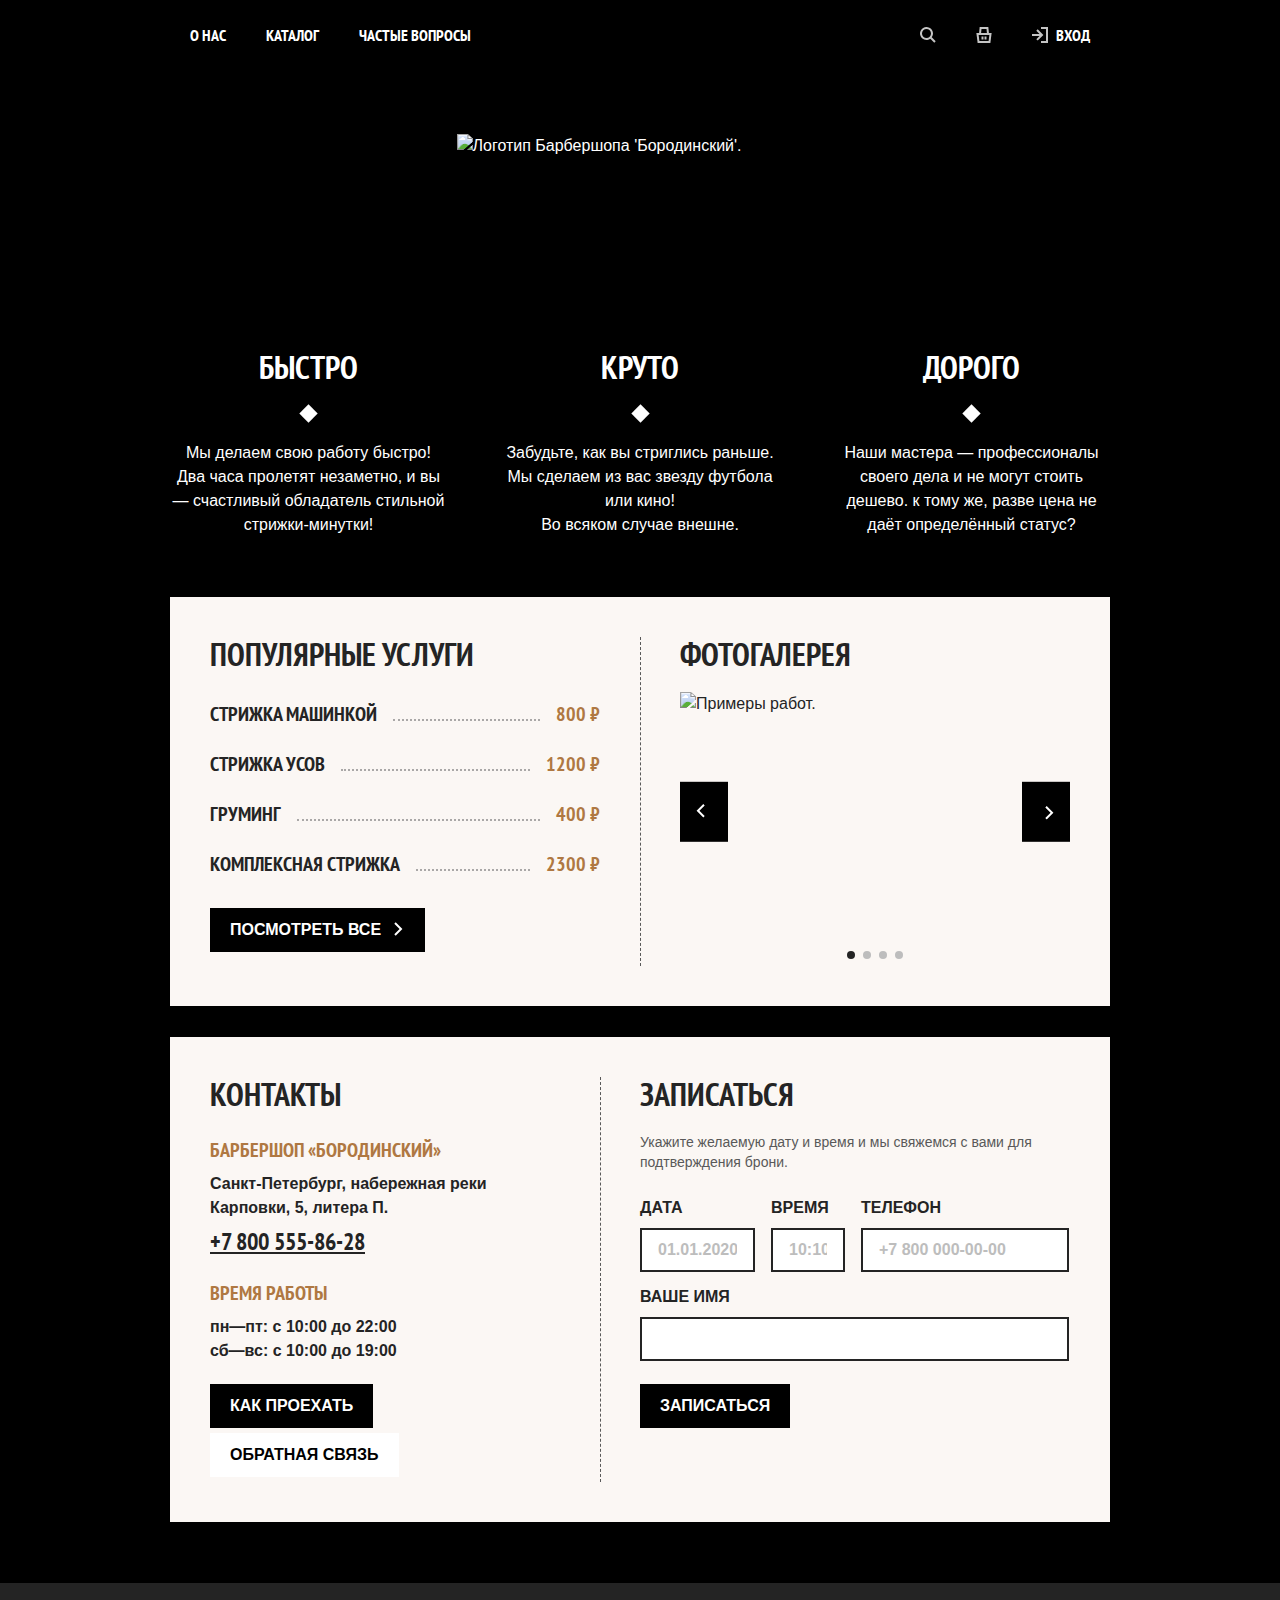
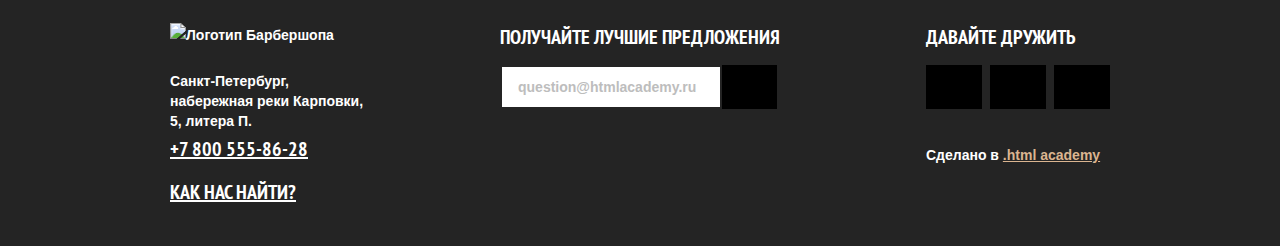
==== commit 37d9ac87: "Update index.html" ====
--- a/index.html
+++ b/index.html
@@ -1,269 +1,531 @@
 <!DOCTYPE html>
 <html lang="ru">
+  <head>
+    <meta charset="UTF-8" />
+    <meta http-equiv="X-UA-Compatible" content="IE=edge" />
+    <meta name="viewport" content="width=device-width, initial-scale=1.0" />
+    <title>Барбершоп "Бородинский</title>
+    <link rel="preconnect" href="https://fonts.googleapis.com" />
+    <link rel="preconnect" href="https://fonts.gstatic.com" crossorigin />
+    <link
+      href="https://fonts.googleapis.com/css2?family=PT+Sans+Narrow:wght@400;700&display=swap"
+      rel="stylesheet"
+    />
+    <link rel="stylesheet" href="style/style.css" />
+  </head>
 
-<head>
-  <meta charset="UTF-8" />
-  <meta http-equiv="X-UA-Compatible" content="IE=edge" />
-  <meta name="viewport" content="width=device-width, initial-scale=1.0" />
-  <title>Барбершоп "Бородинский</title>
-  <link rel="preconnect" href="https://fonts.googleapis.com" />
-  <link rel="preconnect" href="https://fonts.gstatic.com" crossorigin />
-  <link href="https://fonts.googleapis.com/css2?family=PT+Sans+Narrow:wght@700&display=swap" rel="stylesheet" />
-  <link rel="stylesheet" href="style/style.css" />
-</head>
-
-<body>
-  <header class="page-header">
-    <nav class="navigation">
-      <ul class="navigation__list">
-        <li class="navigatioin__item">
-          <a class="navigation__link" href="about.html">О нас</a>
-        </li>
-        <li class="navigatioin__item">
-          <a class="navigation__link" href="catalog.html">Каталог</a>
-        </li>
-        <li class="navigatioin__item">
-          <a class="navigation__link" href="faq.html">Частые вопросы</a>
-        </li>
-      </ul>
-      <ul class="navigation__list navigation__list--user">
-        <li class="navigatioin__item">
-          <a class="navigation__link" href="№">
-            <svg class="navigation__icon" width="16" height="16" viebox="0 0 16 16" aria-hidden="true" focusable="false"
-              fill="none" xmlns="http://www.w3.org/2000/svg">
-              <path fill-rule="evenodd" clip-rule="evenodd"
-                d="M11 6.5a4.5 4.5 0 1 1-9 0 4.5 4.5 0 0 1 9 0Zm-.665 5.249a6.5 6.5 0 1 1 1.414-1.414l3.958 3.958-1.414 1.414-3.958-3.958Z" />
-            </svg>
-            <span class="visually-hidden">Поиск</span>
-          </a>
-        </li>
-        <li class="navigatioin__item">
-          <a class="navigation__link" href="#">
-            <svg class="navigation__icon" width="16" height="16" viebox="0 0 16 16" aria-hidden="true" focusable="false"
-              fill="none" xmlns="http://www.w3.org/2000/svg">
-              <path fill-rule="evenodd" clip-rule="evenodd"
-                d="M3.09 6 3.577.905 3.662 0h8.676l.086.905L12.909 6h2.724l-.14 1.124-1 8-.11.876H1.617l-.11-.876-1-8L.368 6H3.09ZM5.1 6h5.8l-.38-4H5.48L5.1 6Zm-1.717 8-.75-6h10.734l-.75 6H3.383ZM8.5 9.5v3h2v-3h-2Zm-3 3v-3h2v3h-2Z" />
-            </svg>
-            <span class="visually-hidden">Корзина</span>
-          </a>
-        </li>
-        <li class="navigatioin__item">
-          <a class="navigation__link navigation__link--login" href="#">
-            <svg class="navigation__icon" width="16" height="16" viebox="0 0 16 16" aria-hidden="true" focusable="false"
-              fill="none" xmlns="http://www.w3.org/2000/svg">
-              <path fill-rule="evenodd" clip-rule="evenodd"
-                d="M9 2h5v12H9v2h7V0H9v2ZM4.293 3.707 7.536 6.95H0v2h7.536l-3.243 3.242 1.414 1.415 4.95-4.95.707-.707-.707-.707-4.95-4.95-1.414 1.414Z" />
-            </svg>Вход</a>
-        </li>
-      </ul>
-    </nav>
-  </header>
-  <main class="main-container main--index">
-    <div class="page-container">
-      <h1 class="visually-hidden">Барбершоп "Бородинский</h1>
-      <img class="logo" src="images/logo-full.svg" width="367" height="152" alt="Логотип Барбершопа 'Бородинский'." />
-      <section class="advantages">
-        <h2 class="visually-hidden">Преимущества</h2>
-        <ul class="advantages__list">
-          <li class="advantages__item">
-            <h3 class="advantages__title">Быстро</h3>
-            <p class="advantages__description">
-              Мы делаем свою работу быстро! Два часа пролетят незаметно, и вы
-              — счастливый обладатель стильной стрижки-минутки!
-            </p>
+  <body>
+    <header class="page-header">
+      <nav class="navigation">
+        <ul class="navigation__list">
+          <li class="navigatioin__item">
+            <a class="navigation__link" href="about.html">О нас</a>
           </li>
-          <li class="advantages__item">
-            <h3 class="advantages__title">Круто</h3>
-            <p class="advantages__description">
-              Забудьте, как вы стриглись раньше.Мы сделаем из вас звезду
-              футбола или кино! Во всяком случае внешне.
-            </p>
+          <li class="navigatioin__item">
+            <a class="navigation__link" href="catalog.html">Каталог</a>
           </li>
-          <li class="advantages__item">
-            <h3 class="advantages__title">Дорого</h3>
-            <p class="advantages__description">
-              Наши мастера — профессионалы своего дела и не могут стоить
-              дешево. к тому же, разве цена не даёт определённый статус?
-            </p>
+          <li class="navigatioin__item">
+            <a class="navigation__link" href="faq.html">Частые вопросы</a>
           </li>
         </ul>
-      </section>
-      <div class="index-columns">
-        <section class="services">
-          <h2 class="services__title">Популярные услуги</h2>
-          <ul class="services__list">
-            <li class="services__item">
-              Стрижка машинкой
-              <b class="services__price">800 ₽</b>
+        <ul class="navigation__list navigation__list--user">
+          <li class="navigatioin__item">
+            <a class="navigation__link" href="№">
+              <svg
+                class="navigation__icon"
+                width="16"
+                height="16"
+                viewBox="0 0 16 16"
+                aria-hidden="true"
+                focusable="false"
+                fill="none"
+                xmlns="http://www.w3.org/2000/svg"
+              >
+                <path
+                  fill-rule="evenodd"
+                  clip-rule="evenodd"
+                  d="M11 6.5a4.5 4.5 0 1 1-9 0 4.5 4.5 0 0 1 9 0Zm-.665 5.249a6.5 6.5 0 1 1 1.414-1.414l3.958 3.958-1.414 1.414-3.958-3.958Z"
+                />
+              </svg>
+              <span class="visually-hidden">Поиск</span>
+            </a>
+          </li>
+          <li class="navigatioin__item">
+            <a class="navigation__link" href="#">
+              <svg
+                class="navigation__icon"
+                width="16"
+                height="16"
+                viewBox="0 0 16 16"
+                aria-hidden="true"
+                focusable="false"
+                fill="none"
+                xmlns="http://www.w3.org/2000/svg"
+              >
+                <path
+                  fill-rule="evenodd"
+                  clip-rule="evenodd"
+                  d="M3.09 6 3.577.905 3.662 0h8.676l.086.905L12.909 6h2.724l-.14 1.124-1 8-.11.876H1.617l-.11-.876-1-8L.368 6H3.09ZM5.1 6h5.8l-.38-4H5.48L5.1 6Zm-1.717 8-.75-6h10.734l-.75 6H3.383ZM8.5 9.5v3h2v-3h-2Zm-3 3v-3h2v3h-2Z"
+                />
+              </svg>
+              <span class="visually-hidden">Корзина</span>
+            </a>
+            <div class="popover popover--cart">
+              <button
+                class="popover__close-button button button--light"
+                type="button"
+              >
+                2
+                <span class="visually-hidden">Закрыть</span>
+              </button>
+              <div class="popover__content">
+                <h2 class="popover__title">Корзина</h2>
+                <ul class="cart-items__list">
+                  <li class="cart-item">
+                    <p class="cart-item__title">Стрижка машинкой</p>
+                    <p class="cart-item__price">800 <span>₽</span></p>
+                    <button class="cart-item__button button">
+                      <svg
+                        width="16"
+                        height="16"
+                        fill="none"
+                        xmlns="http://www.w3.org/2000/svg"
+                      >
+                        <path
+                          fill-rule="evenodd"
+                          clip-rule="evenodd"
+                          d="m3.42 1 .283-.496L3.991 0H12.01l.288.504.284.496h3.048l-.136 1.12-1.577 13-.107.88H2.191l-.107-.88-1.577-13L.372 1H3.42Zm.543 13L2.63 3h10.743l-1.335 11H3.963Zm5.04-9.071-.5 7 1.995.142.5-7-1.995-.142Zm-3.5 7.142-.5-7 1.995-.142.5 7-1.995.142Z"
+                          fill="#fff"
+                        />
+                      </svg>
+                      <span class="visually-hidden">Удалить из корзины</span>
+                    </button>
+                  </li>
+                  <li class="cart-item">
+                    <p class="cart-item__title">Стрижка усов</p>
+                    <p class="cart-item__price">1200 <span>₽</span></p>
+                    <button class="cart-item__button button">
+                      <svg
+                        width="16"
+                        height="16"
+                        fill="none"
+                        xmlns="http://www.w3.org/2000/svg"
+                      >
+                        <path
+                          fill-rule="evenodd"
+                          clip-rule="evenodd"
+                          d="m3.42 1 .283-.496L3.991 0H12.01l.288.504.284.496h3.048l-.136 1.12-1.577 13-.107.88H2.191l-.107-.88-1.577-13L.372 1H3.42Zm.543 13L2.63 3h10.743l-1.335 11H3.963Zm5.04-9.071-.5 7 1.995.142.5-7-1.995-.142Zm-3.5 7.142-.5-7 1.995-.142.5 7-1.995.142Z"
+                          fill="#fff"
+                        />
+                      </svg>
+                      <span class="visually-hidden">Удалить из корзины</span>
+                    </button>
+                  </li>
+                </ul>
+              </div>
+            </div>
+          </li>
+          <li class="navigatioin__item">
+            <a class="navigation__link navigation__link--login" href="#">
+              <svg
+                class="navigation__icon"
+                width="16"
+                height="16"
+                viewBox="0 0 16 16"
+                aria-hidden="true"
+                focusable="false"
+                fill="none"
+                xmlns="http://www.w3.org/2000/svg"
+              >
+                <path
+                  fill-rule="evenodd"
+                  clip-rule="evenodd"
+                  d="M9 2h5v12H9v2h7V0H9v2ZM4.293 3.707 7.536 6.95H0v2h7.536l-3.243 3.242 1.414 1.415 4.95-4.95.707-.707-.707-.707-4.95-4.95-1.414 1.414Z"
+                />
+              </svg>
+              Вход
+            </a>
+          </li>
+        </ul>
+      </nav>
+    </header>
+    <main class="main-container main--index">
+      <div class="page-container">
+        <h1 class="visually-hidden">Барбершоп "Бородинский</h1>
+        <img
+          class="logo"
+          src="images/logo-full.svg"
+          width="367"
+          height="152"
+          alt="Логотип Барбершопа 'Бородинский'."
+        />
+        <section class="advantages">
+          <h2 class="visually-hidden">Преимущества</h2>
+          <ul class="advantages__list">
+            <li class="advantages__item">
+              <h3 class="advantages__title">Быстро</h3>
+              <p class="advantages__description">
+                Мы делаем свою работу быстро! Два часа пролетят незаметно, и вы
+                — счастливый обладатель стильной стрижки-минутки!
+              </p>
             </li>
-            <li class="services__item">
-              Стрижка усов
-              <b class="services__price">1200 ₽</b>
+            <li class="advantages__item">
+              <h3 class="advantages__title">Круто</h3>
+              <p class="advantages__description">
+                Забудьте, как вы стриглись раньше. <br />Мы сделаем из вас
+                звезду футбола или кино! <br />Во всяком случае внешне.
+              </p>
             </li>
-            <li class="services__item">
-              Груминг
-              <b class="services__price">400 ₽</b>
-            </li>
-            <li class="services__item">
-              Комплексная стрижка
-              <b class="services__price">2300 ₽</b>
+            <li class="advantages__item">
+              <h3 class="advantages__title">Дорого</h3>
+              <p class="advantages__description">
+                Наши мастера — профессионалы своего дела и не могут стоить
+                дешево. к тому же, разве цена не даёт определённый статус?
+              </p>
             </li>
           </ul>
-          <a class="button button--all" href="#">Посмотреть все</a>
         </section>
-        <section class="gallery">
-          <h2 class="gallery__title">Фотогалерея</h2>
-          <img class="slider__image" src="images/gallery-1.jpg" width="390" height="250" alt="Примеры работ." />
-          <button class="slider__button slider__button-prev" type="button">
-            <span class="visually-hidden">Предыдущее фото</span>
-          </button>
-          <button class="slider__button slider__button-next" type="button">
-            <span class="visually-hidden">Следующее фото</span>
-          </button>
-          <ol class="slider__pagination">
-            <li class="slider__pagination-item">
-              <button class="
-                    slider__pagination-button slider__pagination-button--current
-                  " type="button">
-                <span class="visually-hidden">1 фото</span>
+        <div class="index-columns">
+          <section class="services">
+            <h2 class="services__title">Популярные услуги</h2>
+            <ul class="services__list">
+              <li class="services__item">
+                Стрижка машинкой
+                <b class="services__price">800 ₽</b>
+              </li>
+              <li class="services__item">
+                Стрижка усов
+                <b class="services__price">1200 ₽</b>
+              </li>
+              <li class="services__item">
+                Груминг
+                <b class="services__price">400 ₽</b>
+              </li>
+              <li class="services__item">
+                Комплексная стрижка
+                <b class="services__price">2300 ₽</b>
+              </li>
+            </ul>
+            <a class="button button--all" href="#">Посмотреть все</a>
+          </section>
+          <section class="gallery">
+            <h2 class="gallery__title">Фотогалерея</h2>
+            <div class="slider">
+              <div class="slider__wrapper">
+                <img
+                  class="slider__image"
+                  src="images/gallery-1.jpg"
+                  width="390"
+                  height="250"
+                  alt="Примеры работ."
+                />
+                <div class="slider-controls">
+                  <button
+                    class="slider__button slider__button-prev"
+                    type="button"
+                  >
+                    <span class="visually-hidden">Предыдущее фото</span>
+                  </button>
+
+                  <button
+                    class="slider__button slider__button-next"
+                    type="button"
+                  >
+                    <span class="visually-hidden">Следующее фото</span>
+                  </button>
+                </div>
+                <ol class="slider__pagination">
+                  <li class="slider__pagination-item">
+                    <button
+                      class="slider__pagination-button slider__pagination-button--current"
+                      type="button"
+                    >
+                      <span class="visually-hidden">1 фото</span>
+                    </button>
+                  </li>
+                  <li class="slider__pagination-item">
+                    <button class="slider__pagination-button" type="button">
+                      <span class="visually-hidden">2 фото</span>
+                    </button>
+                  </li>
+                  <li class="slider__pagination-item">
+                    <button class="slider__pagination-button" type="button">
+                      <span class="visually-hidden">2 фото</span>
+                    </button>
+                  </li>
+                  <li class="slider__pagination-item">
+                    <button class="slider__pagination-button" type="button">
+                      <span class="visually-hidden">3 фото</span>
+                    </button>
+                  </li>
+                </ol>
+              </div>
+            </div>
+          </section>
+        </div>
+        <div class="index-columns">
+          <section class="contacts">
+            <h2 class="contacts__title">Контакты</h2>
+            <h3 class="contacts__subtitle">Барбершоп «Бородинский»</h3>
+            <address class="contacts__address">
+              <p class="contacts__address-text">
+                Санкт-Петербург, набережная реки Карповки, 5, литера П.
+              </p>
+              <a class="contacts__phone" href="tel:88005558628"
+                >+7 800 555-86-28</a
+              >
+            </address>
+            <h3 class="contacts__subtitle">Время работы</h3>
+            <ul class="contacts__shedule">
+              <li class="contacts__shedule-item">пн—пт: с 10:00 до 22:00</li>
+              <li class="contacts__shedule-item">сб—вс: с 10:00 до 19:00</li>
+            </ul>
+            <p class="contacts__navigation">
+              <a
+                class="button"
+                href="https://www.google.com/maps/place/%D0%BD%D0%B0%D0%B1.+P%D0%B5%D0%BA%D0%B8+%D0%9A%D0%B0%D1%80%D0%BF%D0%BE%D0%B2%D0%BA%D0%B8,+5+%D0%BA%D0%BE%D1%80%D0%BF%D1%83%D1%81+%D0%9F,+%D0%A1%D0%B0%D0%BD%D0%BA%D1%82-%D0%9F%D0%B5%D1%82%D0%B5%D1%80%D0%B1%D1%83%D1%80%D0%B3,+197022/@59.9683447,30.3151923,17z/data=!3m1!4b1!4m5!3m4!1s0x4696315bc4e8ce61:0x74d4f0cbfe1fd995!8m2!3d59.968342!4d30.317381"
+                >Как проехать</a
+              >
+              <a class="button button--feedback" href="#">Обратная связь</a>
+            </p>
+          </section>
+          <section class="appointment">
+            <h2 class="appointment__title">Записаться</h2>
+            <p class="appointment__text">
+              Укажите желаемую дату и время и мы свяжемся с вами для
+              подтверждения брони.
+            </p>
+            <form
+              class="appointment__form"
+              action="https://echo.htmlacademy.ru"
+              method="post"
+            >
+              <p class="field-group appointment__form-date">
+                <span class="appointment__form-label">
+                  <label
+                    class="appointment__form-label-text"
+                    for="appointment-date"
+                    >Дата</label
+                  >
+                  <button
+                    class="appointment__form-label-icon info"
+                    type="button"
+                  >
+                    <span class="visually-hidden"
+                      >Посмотреть дополнительную информацию</span
+                    >
+                  </button>
+                </span>
+                <input
+                  class="field"
+                  id="appointment-date"
+                  name="appointment-date"
+                  type="text"
+                  placeholder="01.01.2020"
+                />
+              </p>
+              <p class="field-group appointment__form-time">
+                <span class="appointment__form-label">
+                  <label
+                    class="appointment__form-label-text"
+                    for="appointment-time"
+                    >Время</label
+                  >
+                  <button
+                    class="appointment__form-label-icon info"
+                    type="button"
+                  >
+                    <span class="visually-hidden"
+                      >Посмотреть дополнительную информацию</span
+                    >
+                  </button>
+                </span>
+                <input
+                  class="field"
+                  id="appointment-time"
+                  name="appointment-time"
+                  type="text"
+                  placeholder="10:10"
+                />
+              </p>
+              <p class="field-group appointment__form-phone">
+                <span class="appointment__form-label">
+                  <label
+                    class="appointment__form-label-text"
+                    for="appointment-phone"
+                    >Телефон</label
+                  >
+                </span>
+                <input
+                  class="field"
+                  id="appointment-phone"
+                  name="appointment-phone"
+                  type="tel"
+                  placeholder="+7 800 000-00-00"
+                />
+              </p>
+              <p class="field-group appointment__form-name">
+                <span class="appointment__form-label">
+                  <label
+                    class="appointment__form-label-text"
+                    for="appointment-name"
+                    >Ваше имя</label
+                  >
+                </span>
+                <input
+                  class="field"
+                  id="appointment-name"
+                  name="appointment-name"
+                  type="text"
+                />
+              </p>
+              <button class="button appointment__form-submit" type="submit">
+                Записаться
               </button>
+            </form>
+          </section>
+        </div>
+      </div>
+    </main>
+    <footer class="page-footer">
+      <div class="page-footer__container">
+        <section class="footer-contacts">
+          <h2 class="visually-hidden">Контакты</h2>
+          <img
+            class="footer-contacts__logo"
+            src="images/logo-short-footer.svg"
+            width="187"
+            height="24"
+            alt="Логотип Барбершопа 'Бородинский'."
+          />
+          <address class="contacts__address footer-contacts__address">
+            <p class="footer-contacts__address-text">
+              Санкт-Петербург, набережная реки Карповки, 5, литера П.
+            </p>
+            <a class="footer-contacts__phone" href="tel:88005558628"
+              >+7 800 555-86-28</a
+            >
+          </address>
+          <a
+            class="footer-contacts__link"
+            href="https://www.google.com/maps/place/%D0%BD%D0%B0%D0%B1.+P%D0%B5%D0%BA%D0%B8+%D0%9A%D0%B0%D1%80%D0%BF%D0%BE%D0%B2%D0%BA%D0%B8,+5+%D0%BA%D0%BE%D1%80%D0%BF%D1%83%D1%81+%D0%9F,+%D0%A1%D0%B0%D0%BD%D0%BA%D1%82-%D0%9F%D0%B5%D1%82%D0%B5%D1%80%D0%B1%D1%83%D1%80%D0%B3,+197022/@59.9683447,30.3151923,17z/data=!3m1!4b1!4m5!3m4!1s0x4696315bc4e8ce61:0x74d4f0cbfe1fd995!8m2!3d59.968342!4d30.317381"
+            >Как нас найти?</a
+          >
+        </section>
+        <section class="newsletter-form">
+          <h2 class="newsletter-form__title">Получайте лучшие предложения</h2>
+          <form
+            class="newsletter-form__block"
+            action="https://echo.htmlacademy.ru"
+            method="post"
+          >
+            <p class="newsletter-form__email">
+              <label class="visually-hidden" for="newsletter-email"
+                >Email</label
+              >
+              <input
+                class="field"
+                id="newsletter-email"
+                name="newsletter-email"
+                type="email"
+                placeholder="question@htmlacademy.ru"
+                required
+              />
+            </p>
+            <button class="button newsletter-form__button">
+              <span class="visually-hidden">Отправить</span>
+            </button>
+          </form>
+        </section>
+        <section class="footer-social">
+          <h2 class="footer-social__title">Давайте дружить</h2>
+          <ul class="footer-social__list">
+            <li class="footer-social__item">
+              <a
+                class="footer-social__link footer-social__link--tw"
+                href="https://twitter.com/htmlacademy_ru"
+              >
+                <span class="visually-hidden">Твиттер</span>
+              </a>
             </li>
-            <li class="slider__pagination-item">
-              <button class="slider__pagination-button" type="button">
-                <span class="visually-hidden">2 фото</span>
-              </button>
+            <li class="footer-social__item">
+              <a
+                class="footer-social__link footer-social__link--vk"
+                href="https://vk.com/htmlacademy"
+              >
+                <span class="visually-hidden">В контакте</span>
+              </a>
             </li>
-            <li class="slider__pagination-item">
-              <button class="slider__pagination-button" type="button">
-                <span class="visually-hidden">3 фото</span>
-              </button>
+            <li class="footer-social__item">
+              <a
+                class="footer-social__link footer-social__link--insta"
+                href="https://www.facebook.com/htmlacademy"
+              >
+                <span class="visually-hidden">Инстаграм</span>
+              </a>
             </li>
-          </ol>
+          </ul>
+          <p class="about-text">
+            Сделано в
+            <a class="html-academy-link" href="https://htmlacademy.ru/"
+              >.html academy</a
+            >
+          </p>
         </section>
       </div>
-      <div class="index-columns">
-        <section class="contacts">
-          <h2 class="contacts__title">Контакты</h2>
-          <h3 class="contacts__subtitle">Барбершоп «Бородинский»</h3>
-          <address class="contacts__address">
-            <p class="contacts__address-text">
-              Санкт-Петербург, набережная реки Карповки, 5, литера П.
-            </p>
-            <a class="contacts__phone" href="tel:88005558628">+7 800 555-86-28</a>
-          </address>
-          <h3 class="contacts__subtitle">Время работы</h3>
-          <ul class="contacts__shedule">
-            <li class="contacts__shedule-item">пн—пт: с 10:00 до 22:00</li>
-            <li class="contacts__shedule-item">сб—вс: с 10:00 до 19:00</li>
-          </ul>
-          <p class="contacts__navigation">
-            <a class="button"
-              href="https://www.google.com/maps/place/%D0%BD%D0%B0%D0%B1.+P%D0%B5%D0%BA%D0%B8+%D0%9A%D0%B0%D1%80%D0%BF%D0%BE%D0%B2%D0%BA%D0%B8,+5+%D0%BA%D0%BE%D1%80%D0%BF%D1%83%D1%81+%D0%9F,+%D0%A1%D0%B0%D0%BD%D0%BA%D1%82-%D0%9F%D0%B5%D1%82%D0%B5%D1%80%D0%B1%D1%83%D1%80%D0%B3,+197022/@59.9683447,30.3151923,17z/data=!3m1!4b1!4m5!3m4!1s0x4696315bc4e8ce61:0x74d4f0cbfe1fd995!8m2!3d59.968342!4d30.317381">Как
-              проехать</a>
-            <a class="button button--feedback" href="#">Обратная связь</a>
-          </p>
-        </section>
-        <section class="appointment">
-          <h2 class="appointment__title">Записаться</h2>
-          <p class="appointment__text">
-            Укажите желаемую дату и время и мы свяжемся с вами для
-            подтверждения брони.
-          </p>
-          <form class="appointment__form" action="https://echo.htmlacademy.ru" method="post">
-            <p class="field-group appointment__form-date">
-              <span class="appointment__form-label">
-                <label class="appointment__form-label-text" for="appointment-date">Дата</label>
-                <button class="appointment__form-label-icon info" type="button">
-                  <span class="visually-hidden">Посмотреть дополнительную информацию</span>
-                </button>
-              </span>
-              <input class="field" id="appointment-date" name="appointment-date" type="text" placeholder="01.01.2020" />
-            </p>
-            <p class="field-group appointment__form-time">
-              <span class="appointment__form-label">
-                <label class="appointment__form-label-text" for="appointment-time">Время</label>
-                <button class="appointment__form-label-icon info" type="button">
-                  <span class="visually-hidden">Посмотреть дополнительную информацию</span>
-                </button>
-              </span>
-              <input class="field" id="appointment-time" name="appointment-time" type="text" placeholder="10:10" />
-            </p>
-            <p class="field-group appointment__form-phone">
-              <span class="appointment__form-label">
-                <label class="appointment__form-label-text" for="appointment-phone">Телефон</label>
-              </span>
-              <input class="field" id="appointment-phone" name="appointment-phone" type="tel"
-                placeholder="+7 800 000-00-00" />
-            </p>
-            <p class="field-group appointment__form-name">
-              <span class="appointment__form-label">
-                <label class="appointment__form-label-text" for="appointment-name">Ваше имя</label>
-              </span>
-              <input class="field" id="appointment-name" name="appointment-name" type="text" />
-            </p>
-            <button class="button appointment__form-submit" type="submit">
-              Записаться
+    </footer>
+    <div class="modal-container modal--close">
+      <div class="modal modal--auth">
+        <button class="modal__close-button">
+          <span class="visually-hidden">Закрыть</span>
+        </button>
+        <section class="modal-content">
+          <h2 class="modal-content__title">Личный кабинет</h2>
+          <form
+            class="auth-form"
+            action="https://echo.htmlacademy.ru"
+            method="post"
+          >
+            <p class="field__group">
+              <label class="visually-hidden" for="auth-login">Логин</label>
+              <input
+                class="auth-form__field field"
+                id="auth-login"
+                name="auth-login"
+                type="text"
+                placeholder="Логин"
+              />
+            </p>
+            <p class="field__group">
+              <label class="visually-hidden" for="auth-password">Пароль</label>
+              <input
+                class="auth-form__field field"
+                id="auth-password"
+                name="auth-password"
+                type="password"
+                placeholder="Пароль"
+              />
+            </p>
+            <p class="field__group auth-form__user-options">
+              <label class="auth-form__checkbox control">
+                <input
+                  class="visually-hidden control__input"
+                  name="firm-store"
+                  type="checkbox"
+                  checked
+                />
+                <span class="control__mark"></span>
+                <span class="control__label">Запомнить меня</span>
+              </label>
+              <a class="auth-form__recovery" href="#">Забыл пароль</a>
+            </p>
+            <button class="button auth-form__button" type="submit">
+              Войти
             </button>
+            <a class="button auth-form__register" href="#">Регистрация</a>
           </form>
         </section>
       </div>
     </div>
-  </main>
-  <footer class="page-footer">
-    <div class="page-footer__container">
-      <section class="footer-contacts">
-        <h2 class="visually-hidden">Контакты</h2>
-        <img class="footer-contacts__logo" src="images/logo-short-footer.svg" width="187" height="24"
-          alt="Логотип Барбершопа 'Бородинский'." />
-        <address class="contacts__address footer-contacts__address">
-          <p class="footer-contacts__address-text">
-            Санкт-Петербург, набережная реки Карповки, 5, литера П.
-          </p>
-          <a class="footer-contacts__phone" href="tel:88005558628">+7 800 555-86-28</a>
-        </address>
-        <a class="footer-contacts__link"
-          href="https://www.google.com/maps/place/%D0%BD%D0%B0%D0%B1.+P%D0%B5%D0%BA%D0%B8+%D0%9A%D0%B0%D1%80%D0%BF%D0%BE%D0%B2%D0%BA%D0%B8,+5+%D0%BA%D0%BE%D1%80%D0%BF%D1%83%D1%81+%D0%9F,+%D0%A1%D0%B0%D0%BD%D0%BA%D1%82-%D0%9F%D0%B5%D1%82%D0%B5%D1%80%D0%B1%D1%83%D1%80%D0%B3,+197022/@59.9683447,30.3151923,17z/data=!3m1!4b1!4m5!3m4!1s0x4696315bc4e8ce61:0x74d4f0cbfe1fd995!8m2!3d59.968342!4d30.317381">Как
-          нас найти?</a>
-      </section>
-      <section class="newsletter-form">
-        <h2 class="newsletter-form__title">Получайте лучшие предложения</h2>
-        <form class="newsletter-form__block" action="https://echo.htmlacademy.ru" method="post">
-          <p class="newsletter-form__email">
-            <label class="visually-hidden" for="newsletter-email">Email</label>
-            <input class="field" id="newsletter-email" name="newsletter-email" type="email"
-              placeholder="question@htmlacademy.ru" required />
-          </p>
-          <button class="button newsletter-form__button">
-            <span class="visually-hidden">Отправить</span>
-          </button>
-        </form>
-      </section>
-      <section class="footer-social">
-        <h2 class="footer-social__title">Давайте дружить</h2>
-        <ul class="footer-social__list">
-          <li class="footer-social__item">
-            <a class="footer-social__link footer-social__link--tw" href="https://twitter.com/htmlacademy_ru">
-              <span class="visually-hidden">Твиттер</span>
-            </a>
-          </li>
-          <li class="footer-social__item">
-            <a class="footer-social__link footer-social__link--vk" href="https://vk.com/htmlacademy">
-              <span class="visually-hidden">В контакте</span>
-            </a>
-          </li>
-          <li class="footer-social__item">
-            <a class="footer-social__link footer-social__link--insta" href="https://www.facebook.com/htmlacademy">
-              <span class="visually-hidden">Инстаграм</span>
-            </a>
-          </li>
-        </ul>
-        <p class="about-text">
-          Сделано в
-          <a class="html-academy-link" href="https://htmlacademy.ru/">.html academy</a>
-        </p>
-      </section>
-    </div>
-  </footer>
-</body>
-
+  </body>
 </html>
--- a/style/style.css
+++ b/style/style.css
@@ -32,6 +32,7 @@
   margin: 0;
   display: flex;
   flex-direction: column;
+  min-width: 1020px;
   min-height: 100%;
   font-family: "PT Sans", sans-serif;
   font-size: 16px;
@@ -71,17 +72,21 @@
 .button:hover,
 .footer-social__link:hover,
 .card-grid-toggle:hover,
-.pagination__link:hover {
+.pagination__link:hover,
+.slider__button:hover {
   background-color: #814b18;
 }
 
 .button:focus,
-.footer-social__link:focus {
+.button:active,
+.footer-social__link:focus,
+.footer-social__link:active {
   outline: 2px solid #dbb590;
   background-color: #814b18;
 }
 
-.button:disabled {
+.button:disabled,
+.slider__button:disabled {
   color: #e7e7e7;
   background-color: #595959;
   cursor: initial;
@@ -93,15 +98,11 @@
   cursor: default;
 }
 
-.button+.button {
-  margin-left: 16px;
-}
-
 .button--all {
   padding-right: 44px;
   background-image: url("../images/icons/angle-right.svg");
   background-repeat: no-repeat;
-  background-position: center right 20px;
+  background-position: center right 15px;
   background-size: 16px 16px;
 }
 
@@ -115,7 +116,8 @@
   background-color: #dbb590;
 }
 
-.button--feedback:focus {
+.button--feedback:focus,
+.button--feedback:active {
   outline: 2px solid #af7842;
   color: #242424;
   background-color: #dbb590;
@@ -146,6 +148,10 @@
   margin-right: 100px;
 }
 
+.navigatioin__item {
+  position: relative;
+}
+
 
 .navigation__list {
   display: flex;
@@ -157,6 +163,7 @@
 }
 
 .navigation__list--user {
+  justify-content: flex-end;
   max-width: 250px;
   margin-left: auto;
 }
@@ -164,7 +171,7 @@
 .navigation__link {
   position: relative;
   display: block;
-  padding: 24px 19px;
+  padding: 24px 20px;
   font-family: "PT Sans Narrow", sans-serif;
   font-weight: 700;
   line-height: 22px;
@@ -189,7 +196,8 @@
 }
 
 
-.navigation__link:focus {
+.navigation__link:focus,
+.navigation__link:active {
   box-shadow: inset 0 0 0 4px #e7e7e7;
   outline: none;
 }
@@ -201,7 +209,7 @@
 
 
 .navigation__list--user .navigation__link {
-  min-width: 16px;
+  min-width: 56px;
   min-height: 70px;
 }
 
@@ -267,12 +275,13 @@
 
 /* Преимущества */
 .advantages {
-  margin-bottom: 58px;
+  margin-bottom: 60px;
 }
 
 .advantages__list {
-  display: flex;
-  justify-content: space-between;
+  display: grid;
+  grid-template-columns: repeat(3, 277px);
+  gap: 30px 54.5px;
   margin: 0;
   padding: 0;
   list-style-type: none;
@@ -288,6 +297,7 @@
   margin-top: 0;
   margin-bottom: 56px;
   font-family: "PT Sans Narrow", sans-serif;
+  font-weight: 700;
   font-size: 32px;
   line-height: 35px;
   text-transform: uppercase;
@@ -297,10 +307,10 @@
   content: "";
   position: absolute;
   left: 50%;
-  bottom: -40px;
-  margin-left: -9px;
-  width: 18px;
-  height: 18px;
+  bottom: -35px;
+  margin-left: -6.5px;
+  width: 13px;
+  height: 13px;
   background-color: #ffffff;
   transform: rotate(45deg);
 }
@@ -384,6 +394,7 @@
   margin-top: 0;
   margin-bottom: 28px;
   font-family: "PT Sans Narrow", sans-serif;
+  font-weight: 700;
   font-size: 32px;
   line-height: 35px;
 }
@@ -402,10 +413,91 @@
   margin-top: 0;
   margin-bottom: 20px;
   font-family: "PT Sans Narrow", sans-serif;
+  font-weight: 700;
   font-size: 32px;
   line-height: 35px;
   text-transform: uppercase;
 }
+
+/* Slider */
+.slider__wrapper {
+  position: relative;
+}
+
+.slider__image {
+  display: block;
+}
+
+.slider-controls {
+  position: absolute;
+  top: 42%;
+  width: 100%;
+  display: flex;
+  justify-content: space-between;
+  transform: translateY(-42%);
+}
+
+.slider__button {
+  padding: 0;
+  width: 48px;
+  height: 60px;
+  color: #ffffff;
+  background-color: #000000;
+  background-image: url("../images/icons/angle-left.svg");
+  background-repeat: no-repeat;
+  background-position: center;
+  background-size: 16px 16px;
+  border: none;
+  cursor: pointer;
+}
+
+.slider__button-next {
+  transform: rotate(180deg);
+}
+
+.slider__pagination {
+  display: flex;
+  flex-wrap: wrap;
+  justify-content: center;
+  margin: 0;
+  padding: 0;
+  list-style-type: none;
+}
+
+.slider__pagination-item {
+  margin: 0 4px;
+}
+
+.slider__pagination-button {
+  margin: 0;
+  padding: 0;
+  width: 8px;
+  height: 8px;
+  color: #ffffff;
+  background-color: #bdbdbd;
+  border-radius: 50%;
+  border: none;
+  cursor: pointer;
+}
+
+.slider__pagination-button:hover {
+  background-color: #af7842;
+}
+
+.slider__pagination-button:focus,
+.slider__pagination-button:active {
+  background-color: #dbb590;
+  outline: none;
+}
+
+.slider__pagination-button--current,
+.slider__pagination-button--current:hover,
+.slider__pagination-button--current:focus,
+.slider__pagination-button--current:active {
+  background-color: #242424;
+}
+
+
 
 /* Контакты */
 .contacts {
@@ -417,6 +509,7 @@
   margin-top: 0;
   margin-bottom: 24px;
   font-family: "PT Sans Narrow", sans-serif;
+  font-weight: 700;
   font-size: 32px;
   line-height: 35px;
   text-transform: uppercase;
@@ -426,6 +519,7 @@
   margin-top: 0;
   margin-bottom: 8px;
   font-family: "PT Sans Narrow", sans-serif;
+  font-weight: 700;
   font-size: 20px;
   line-height: 28px;
   color: #af7842;
@@ -445,6 +539,7 @@
 
 .contacts__phone {
   font-family: "PT Sans Narrow", sans-serif;
+  font-weight: 700;
   font-size: 24px;
   line-height: 28px;
   color: #242424;
@@ -460,6 +555,12 @@
   margin-top: 21px;
   margin-bottom: 0;
   display: flex;
+  flex-wrap: wrap;
+}
+
+.contacts__navigation .button {
+  margin-right: 16px;
+  margin-bottom: 5px;
 }
 
 /* Форма записи */
@@ -470,7 +571,7 @@
 .appointment__form {
   display: grid;
   grid-template-columns: 115px 74px 208px;
-  gap: 14px 16px;
+  gap: 13px 16px;
 }
 
 
@@ -478,12 +579,17 @@
   margin-top: 0;
   margin-bottom: 20px;
   font-family: "PT Sans Narrow", sans-serif;
+  font-weight: 700;
   font-size: 32px;
   line-height: 35px;
   text-transform: uppercase;
 }
 
 .appointment__text {
+  margin-top: 0;
+  margin-bottom: 24px;
+  font-size: 14px;
+  line-height: 20px;
   color: #595959;
 }
 
@@ -491,6 +597,12 @@
   display: flex;
   flex-direction: column;
   margin: 0;
+}
+
+.appointment__form-label {
+  position: relative;
+  padding-right: 16px;
+  margin-bottom: 8px;
 }
 
 .appointment__form-label-text {
@@ -499,6 +611,64 @@
   text-transform: uppercase;
 }
 
+.info {
+  position: absolute;
+  margin-top: 6px;
+  margin-left: 4px;
+  padding: 0;
+  width: 12px;
+  height: 12px;
+  border-radius: 50%;
+  background-color: transparent;
+  background-image: url("../images/icons/info.svg");
+  background-repeat: no-repeat;
+  background-position: center;
+  background-size: 12px 12px;
+  border: none;
+  cursor: pointer;
+}
+
+.field {
+  margin: 0;
+  padding: 8px 16px;
+  width: 100%;
+  font: inherit;
+  font-weight: 700;
+  color: #242424;
+  background-color: #ffffff;
+  border: 2px solid #242424;
+}
+
+.field::placeholder {
+  color: #bdbdbd;
+}
+
+.field:hover,
+.field:focus,
+.field:active {
+  border-color: #af7842;
+}
+
+.field:focus,
+.field:active {
+  outline: 2px solid #dbb590;
+}
+
+.field:disabled,
+.field:disabled:hover,
+.field:disabled:active {
+  color: #595959;
+  background-color: #dbb590;
+  border-color: #595959;
+}
+
+.field:invalid {
+  box-shadow: none;
+}
+
+.field.error {
+  border-color: #ea5454;
+}
 
 .appointment__form-name {
   grid-column: 1/-1;
@@ -507,7 +677,7 @@
 .appointment__form-submit {
   grid-column: 1/-1;
   justify-self: start;
-
+  margin-top: 10px;
 }
 
 /* Футер */
@@ -543,11 +713,12 @@
 .footer-contacts__address-text {
   margin-top: 0;
   margin-bottom: 4px;
-  line-height: 22px;
+  line-height: 20px;
 }
 
 .footer-contacts__phone {
   font-family: "PT Sans Narrow", sans-serif;
+  font-weight: 700;
   font-size: 20px;
   line-height: 28px;
   color: inherit;
@@ -555,6 +726,7 @@
 
 .footer-contacts__link {
   font-family: "PT Sans Narrow", sans-serif;
+  font-weight: 700;
   font-size: 20px;
   line-height: 26px;
   color: inherit;
@@ -563,16 +735,27 @@
 
 .newsletter-form__block {
   display: flex;
+  align-items: center;
 }
 
 .newsletter-form {
+  width: 300px;
+}
+
+.newsletter-form__block {
   width: 277px;
+}
+
+.newsletter-form__email {
+  flex-grow: 1;
+  margin: 0;
 }
 
 .newsletter-form__title {
   margin-top: 0;
   margin-bottom: 14px;
   font-family: "PT Sans Narrow", sans-serif;
+  font-weight: 700;
   font-size: 20px;
   line-height: 28px;
   text-transform: uppercase;
@@ -637,6 +820,7 @@
   margin-top: 0;
   margin-bottom: 14px;
   font-family: "PT Sans Narrow", sans-serif;
+  font-weight: 700;
   font-size: 20px;
   line-height: 28px;
   text-transform: uppercase;
@@ -653,13 +837,14 @@
 
 /* Внутренние страницы */
 .inner-header {
-  margin-bottom: 32px;
+  margin-bottom: 30px;
 }
 
 .inner-header__title {
   margin-top: 0;
   margin-bottom: 16px;
   font-family: "PT Sans Narrow", sans-serif;
+  font-weight: 700;
   font-size: 32px;
   line-height: 35px;
   text-transform: uppercase;
@@ -669,6 +854,7 @@
 /* Хлебные крошки */
 .breadcrumbs {
   display: flex;
+  flex-wrap: wrap;
   margin: 0;
   padding: 0;
   list-style-type: none;
@@ -682,10 +868,10 @@
 .breadcrumbs__item:not(.breadcrumbs__item--current)::after {
   content: "";
   position: absolute;
-  top: 10px;
-  right: -20px;
-  width: 8px;
-  height: 8px;
+  top: 7px;
+  right: -21px;
+  width: 9px;
+  height: 9px;
   background-color: #242424;
   transform: rotate(45deg);
 }
@@ -707,12 +893,35 @@
 }
 
 /* Каталог-фильтр */
+.catalog-filter__group {
+  padding: 0;
+  margin: 0;
+  margin-bottom: 40px;
+  border: none;
+}
+
 .catalog-filter {
   width: 220px;
   margin-right: 20px;
 }
 
+.catalog-filter__list {
+  margin: 0;
+  padding: 0;
+  list-style-type: none;
+}
+
+.catalog-filter__item {
+  margin-bottom: 16px;
+  line-height: 22px;
+}
+
+.catalog-filter__item:last-child {
+  margin-bottom: 0;
+}
+
 .catalog-filter__title {
+  margin-bottom: 22px;
   font-family: "PT Sans Narrow", sans-serif;
   font-weight: 700;
   font-size: 20px;
@@ -721,9 +930,156 @@
   text-transform: uppercase;
 }
 
+.catalog-filter__title--price {
+  margin-bottom: 12px;
+}
+
+.control {
+  position: relative;
+  display: block;
+  padding-left: 36px;
+}
+
+.control__mark {
+  position: absolute;
+  top: 1px;
+  left: 0;
+  width: 20px;
+  height: 20px;
+  border: 2px solid #242424;
+}
+
+.control__input[type="radio"]+.control__mark {
+  border-radius: 50%;
+}
+
+.control:hover .control__mark {
+  border-color: #af7842;
+}
+
+.control__input:disabled+.control__mark {
+  border-color: #bdbdbd;
+}
+
+.control__input[type="checkbox"]:checked+.control__mark::before,
+.control__input[type="checkbox"]:checked+.control__mark::after {
+  position: absolute;
+  top: 7px;
+  left: 2px;
+  height: 2px;
+  width: 12px;
+  background-color: #242424;
+  content: "";
+}
+
+.control__input[type="radio"]:checked+.control__mark::before,
+.control__input[type="radio"]:checked+.control__mark::after {
+  position: absolute;
+  top: 50%;
+  left: 50%;
+  height: 6px;
+  width: 6px;
+  background-color: #242424;
+  border-radius: 50%;
+  transform: translate(-50%, -50%);
+  content: "";
+}
+
+.control__input[type="checkbox"]:checked+.control__mark::before {
+  transform: rotate(45deg);
+}
+
+.control__input[type="checkbox"]:checked+.control__mark::after {
+  transform: rotate(-45deg);
+}
+
 .control__label {
   font-weight: 700;
   line-height: 22px;
+}
+
+/* Range */
+.range {
+  max-width: 220px;
+  overflow: auto;
+}
+
+.range__scale {
+  position: relative;
+  margin-top: 16px;
+  height: 4px;
+  width: 100%;
+  margin-bottom: 16px;
+  background-color: #242424;
+  border-radius: 2px;
+}
+
+.range__bar {
+  position: absolute;
+  top: 0;
+  height: 4px;
+  background-color: #af7842;
+  border-radius: 2px;
+}
+
+.range__toggle {
+  position: absolute;
+  top: 50%;
+  width: 20px;
+  height: 20px;
+  background-color: #ffffff;
+  border-radius: 50%;
+  border: 2px solid #242424;
+  transform: translateY(-50%);
+  cursor: pointer
+}
+
+.range-toggle--min {
+  left: -10px;
+}
+
+.range-toggle--max {
+  right: -10px;
+}
+
+.range__toggle:hover {
+  background-color: #dbb590;
+}
+
+.range__toggle:focus,
+.range__toggle:active {
+  outline: 3px solid #af7842;
+}
+
+.range__wrapper-inputs {
+  display: flex;
+  justify-content: center;
+}
+
+.catalog-filter__label {
+  display: flex;
+  margin-right: 5px;
+}
+
+.catalog-filter__label span {
+  font-family: "PT Sans Narrow", sans-serif;
+  font-weight: 400;
+}
+
+.range__input {
+  width: 30px;
+  padding: 0 2px;
+  font: inherit;
+  text-align: center;
+  background-color: transparent;
+  border: none;
+  appearance: textfield;
+}
+
+.range__input::-webkit-outer-spin-button,
+.range__input::-webkit-inner-spin-button {
+  appearance: none;
+  margin: 0;
 }
 
 /*  catalog-right-column*/
@@ -733,9 +1089,47 @@
   width: 700px;
 }
 
+/* Select */
+.select {
+  position: relative;
+  display: flex;
+  align-items: center;
+  width: 260px;
+  margin-right: auto;
+}
+
+.select-control {
+  width: 100%;
+  padding: 8px 16px;
+  padding-right: 48px;
+  font: inherit;
+  font-weight: 700;
+  line-height: 24px;
+  color: #242424;
+  background-color: #ffffff;
+  border: 2px solid #242424;
+  background-image: url(../images/icons/angle-down.svg);
+  background-repeat: no-repeat;
+  background-position: right 16px center;
+  appearance: none;
+}
+
+.select-control:hover,
+.select-control:focus,
+.select-control:active {
+  border-color: #af7842;
+}
+
+.select-control:focus,
+.select-control:active {
+  outline: 2px solid #dbb590;
+}
+
 /* Sorting */
 .sorting-container {
   display: flex;
+  flex-wrap: wrap;
+  justify-content: flex-end;
   margin-bottom: 16px;
   padding: 16px;
   color: #242424;
@@ -761,7 +1155,11 @@
 }
 
 .card-grid-toggle:focus,
-.pagination__link:focus {
+.card-grid-toggle:active,
+.pagination__link:focus,
+.pagination__link:active,
+.slider__button:focus,
+.slider__button:active {
   outline: 2px solid #dbb590;
   background-color: #4e2e0e;
 }
@@ -779,7 +1177,8 @@
 }
 
 .card-grid-toggle:hover svg,
-.card-grid-toggle:focus svg {
+.card-grid-toggle:focus svg,
+.card-grid-toggle:active svg {
   fill: #ffffff;
 }
 
@@ -823,6 +1222,7 @@
 
 .product-list__title {
   margin: 0;
+  font-size: 16px;
   font-weight: 700;
   color: #000000;
 }
@@ -840,16 +1240,23 @@
 /* Пагинация */
 .pagination-container {
   display: flex;
+  align-items: flex-start;
   padding: 16px;
   background-color: #ffffff;
 }
 
 .pagination {
   display: flex;
+  flex-wrap: wrap;
   margin: 0;
   margin-right: auto;
   padding: 0;
+  max-width: 410px;
   list-style-type: none;
+}
+
+.pagination__item {
+  margin-bottom: 5px;
 }
 
 .pagination__item:not(:last-child) {
@@ -858,8 +1265,8 @@
 
 .pagination__link {
   display: block;
-  width: 50px;
-  height: 44px;
+  min-width: 50px;
+  min-height: 44px;
   padding: 14px 20px;
   font-weight: 700;
   line-height: 16px;
@@ -872,15 +1279,18 @@
 .pagination__link--prev,
 .pagination__link--next {
   background-repeat: no-repeat;
-  background-position: center;
+  background-position: 23px center;
   background-size: 16px 16px;
 }
 
 .pagination__link--prev {
+  padding-left: 43px;
+  padding-right: 14px;
   background-image: url("../images/icons/angle-left.svg");
 }
 
 .pagination__link--next {
+  padding-left: 35px;
   background-image: url("../images/icons/angle-right.svg");
 }
 
@@ -893,3 +1303,187 @@
   color: #ffffff;
   background-color: #595959;
 }
+
+.pagination__show-more {
+  padding: 14px 22px;
+  max-width: 170px;
+}
+
+/* Popover */
+.popover {
+  display: none;
+  position: absolute;
+  top: 0;
+  right: 0;
+  z-index: 1;
+  width: 420px;
+  min-height: 294px;
+  padding: 40px;
+  font-family: "PT Sans Narrow", sans-serif;
+  font-weight: 700;
+  color: #242424;
+  background-color: #ffffff;
+  text-transform: uppercase;
+  box-shadow: 0px 18px 40px rgba(79, 70, 60, 0.16);
+}
+
+.popover--open {
+  display: block;
+}
+
+.popover__title {
+  margin-top: 0;
+  margin-bottom: 24px;
+  font-size: 32px;
+  line-height: 35px;
+  color: #000000;
+}
+
+.popover__close-button {
+  position: absolute;
+  top: 0;
+  right: 0;
+  width: 72px;
+  height: 70px;
+}
+
+.popover--cart .popover__close-button {
+  padding-left: 44px;
+  background-image: url("../images/icons/cart.svg");
+  background-repeat: no-repeat;
+  background-position: 22px center;
+}
+
+.popover__content {
+  height: 100%;
+}
+
+.cart-items__list {
+  margin: 0;
+  padding: 0;
+  list-style-type: none;
+}
+
+.cart-item {
+  display: grid;
+  grid-template-columns: 284px 56px;
+}
+
+.cart-item .button {
+  grid-row: 1/3;
+  grid-column: 2/4;
+}
+
+.cart-item+.cart-item {
+  margin-top: 24px;
+  padding-top: 24px;
+  border-top: 1px dashed #242424;
+}
+
+.cart-item__title {
+  margin-top: 0;
+  margin-bottom: 2px;
+  font-size: 20px;
+  line-height: 28px;
+}
+
+.cart-item__price {
+  font-family: "PT Sans", sans-serif;
+  margin: 0;
+  color: #af7842
+}
+
+.cart-item__price span {
+  font-family: "PT Sans Narrow", sans-serif;
+  margin: 0;
+  color: #af7842
+}
+
+/* Modal */
+.modal-container {
+  position: fixed;
+  top: 0;
+  left: 0;
+  width: 100%;
+  height: 100%;
+  display: flex;
+  background-color: rgba(0, 0, 0, 0.8)
+}
+
+.modal--close {
+  display: none;
+}
+
+.modal {
+  position: relative;
+  margin: auto;
+  background-color: #ffffff;
+  box-shadow: 0px 18px 40px rgba(79, 70, 60, 0.16);
+}
+
+.modal--auth {
+  width: 440px;
+  min-height: 403px;
+  padding: 40px;
+}
+
+.modal__close-button {
+  position: absolute;
+  top: 0;
+  right: 0;
+  padding: 0;
+  width: 56px;
+  height: 44px;
+  background-color: transparent;
+  background-image: url("../images/icons/cross.svg");
+  background-repeat: no-repeat;
+  background-position: center;
+  border: none;
+  cursor: pointer;
+}
+
+.modal-content__title {
+  margin-top: 0;
+  margin-bottom: 24px;
+  font-family: "PT Sans Narrow", sans-serif;
+  font-weight: 700;
+  font-size: 32px;
+  line-height: 35px;
+  text-transform: uppercase;
+  color: #000000;
+}
+
+/* auth-form */
+
+.auth-form .field__group {
+  margin-bottom: 16px;
+}
+
+.auth-form__user-options {
+  display: flex;
+  justify-content: space-between;
+  font-weight: 400;
+}
+
+.auth-form__user-options .control__label {
+  font-weight: 400;
+}
+
+.auth-form__recovery {
+  line-height: 22px;
+  color: inherit;
+}
+
+.auth-form .button {
+  width: 100%;
+}
+
+.auth-form .button+.button {
+  margin: 0;
+  margin-top: 16px;
+}
+
+.auth-form__register {
+  color: #000000;
+  background-color: #ffffff;
+}
